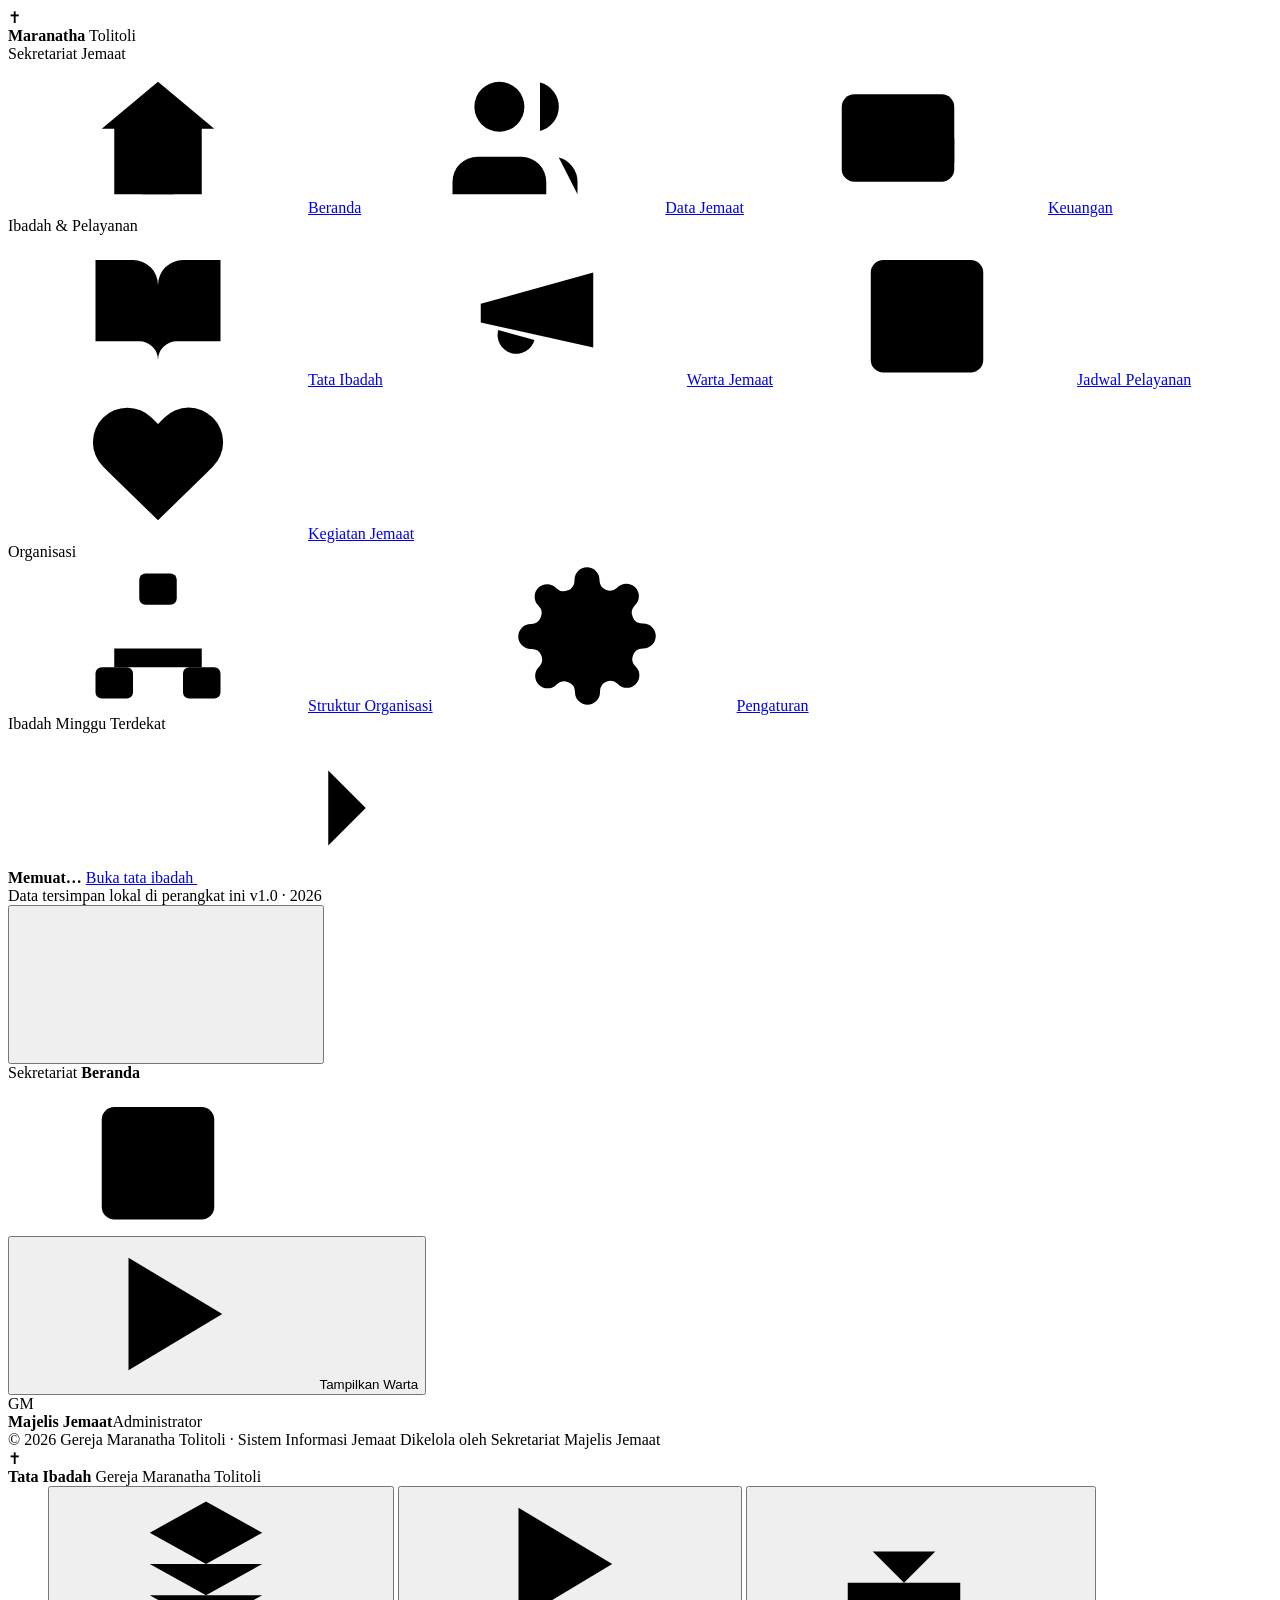
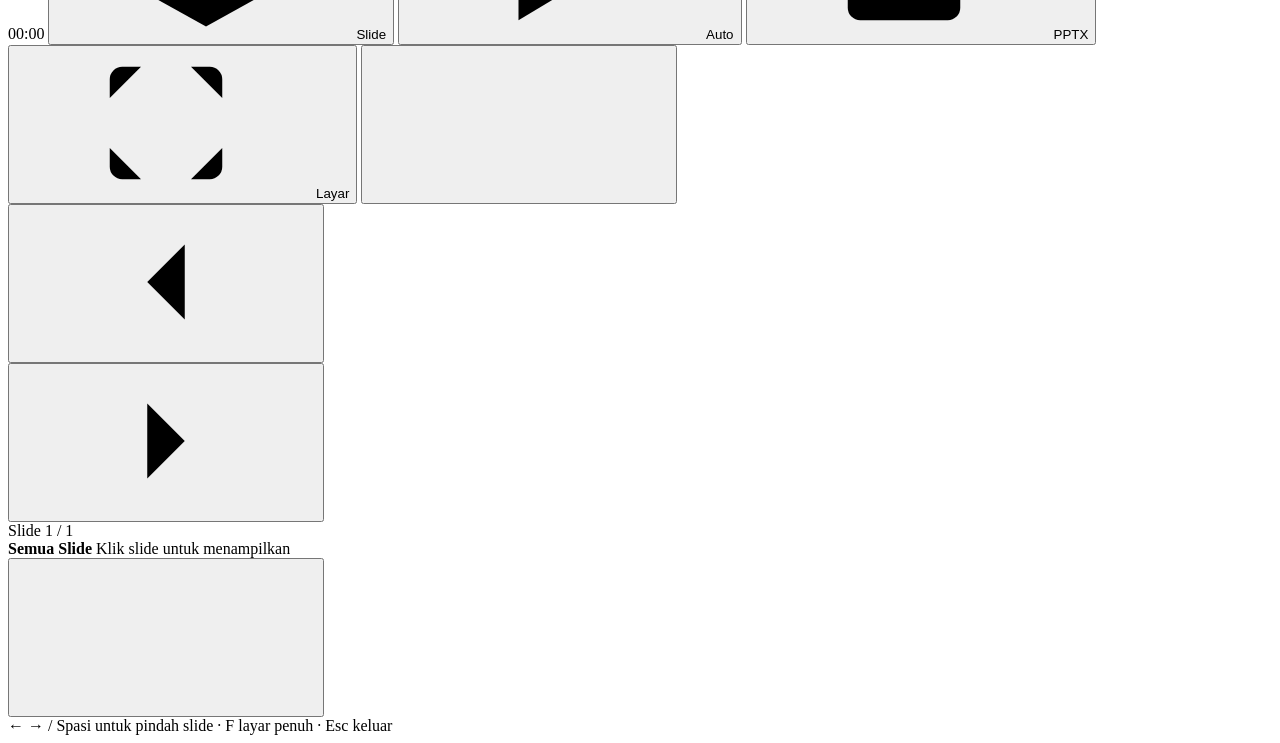
==== index.html @ 2bd1495a "Add files via upload" ====
<!DOCTYPE html>
<html lang="id">
<head>
<meta charset="UTF-8">
<meta name="viewport" content="width=device-width, initial-scale=1.0">
<title>Sekretariat Gereja Maranatha Tolitoli</title>
<meta name="description" content="Sistem informasi jemaat Gereja Maranatha Tolitoli — data jemaat, keuangan, tata ibadah, warta, jadwal pelayanan, kegiatan, dan struktur organisasi.">
<link rel="icon" href="data:image/svg+xml,%3Csvg xmlns='http://www.w3.org/2000/svg' viewBox='0 0 100 100'%3E%3Crect width='100' height='100' rx='22' fill='%230e2746'/%3E%3Cpath d='M50 16v68M30 40h40' stroke='%23d8b743' stroke-width='10' stroke-linecap='round'/%3E%3C/svg%3E">
<link rel="stylesheet" href="css/app.css">
</head>
<body>

<!-- ============ ICON SPRITE ============ -->
<svg width="0" height="0" style="position:absolute" aria-hidden="true">
  <symbol id="i-home" viewBox="0 0 24 24"><path d="M3 10.5 12 3l9 7.5"/><path d="M5 9.5V21h14V9.5"/><path d="M9.5 21v-6h5v6"/></symbol>
  <symbol id="i-users" viewBox="0 0 24 24"><path d="M17 21v-2a4 4 0 0 0-4-4H6a4 4 0 0 0-4 4v2"/><circle cx="9.5" cy="7" r="4"/><path d="M22 21v-2a4 4 0 0 0-3-3.87"/><path d="M16 3.13a4 4 0 0 1 0 7.75"/></symbol>
  <symbol id="i-wallet" viewBox="0 0 24 24"><path d="M21 12V7a2 2 0 0 0-2-2H5a2 2 0 0 0-2 2v10a2 2 0 0 0 2 2h14a2 2 0 0 0 2-2v-5"/><path d="M3 7h18"/><path d="M16 12h5v4h-5a2 2 0 0 1 0-4z"/></symbol>
  <symbol id="i-book" viewBox="0 0 24 24"><path d="M2 4h6a4 4 0 0 1 4 4v12a3 3 0 0 0-3-3H2z"/><path d="M22 4h-6a4 4 0 0 0-4 4v12a3 3 0 0 1 3-3h7z"/></symbol>
  <symbol id="i-megaphone" viewBox="0 0 24 24"><path d="m3 11 18-5v12L3 14v-3z"/><path d="M11.6 16.8a3 3 0 1 1-5.8-1.6"/></symbol>
  <symbol id="i-calendar" viewBox="0 0 24 24"><rect x="3" y="4" width="18" height="18" rx="2"/><path d="M16 2v4M8 2v4M3 10h18"/></symbol>
  <symbol id="i-heart" viewBox="0 0 24 24"><path d="M20.8 4.6a5.5 5.5 0 0 0-7.8 0L12 5.6l-1-1a5.5 5.5 0 0 0-7.8 7.8l1 1L12 21l7.8-7.6 1-1a5.5 5.5 0 0 0 0-7.8z"/></symbol>
  <symbol id="i-sitemap" viewBox="0 0 24 24"><rect x="9" y="2" width="6" height="5" rx="1"/><rect x="2" y="17" width="6" height="5" rx="1"/><rect x="16" y="17" width="6" height="5" rx="1"/><path d="M12 7v5M5 17v-3h14v3"/></symbol>
  <symbol id="i-settings" viewBox="0 0 24 24"><circle cx="12" cy="12" r="3"/><path d="M19.4 15a1.65 1.65 0 0 0 .33 1.82l.06.06a2 2 0 1 1-2.83 2.83l-.06-.06a1.65 1.65 0 0 0-1.82-.33 1.65 1.65 0 0 0-1 1.51V21a2 2 0 1 1-4 0v-.09A1.65 1.65 0 0 0 9 19.4a1.65 1.65 0 0 0-1.82.33l-.06.06a2 2 0 1 1-2.83-2.83l.06-.06a1.65 1.65 0 0 0 .33-1.82 1.65 1.65 0 0 0-1.51-1H3a2 2 0 1 1 0-4h.09A1.65 1.65 0 0 0 4.6 9a1.65 1.65 0 0 0-.33-1.82l-.06-.06a2 2 0 1 1 2.83-2.83l.06.06a1.65 1.65 0 0 0 1.82.33H9a1.65 1.65 0 0 0 1-1.51V3a2 2 0 1 1 4 0v.09a1.65 1.65 0 0 0 1 1.51 1.65 1.65 0 0 0 1.82-.33l.06-.06a2 2 0 1 1 2.83 2.83l-.06.06a1.65 1.65 0 0 0-.33 1.82V9a1.65 1.65 0 0 0 1.51 1H21a2 2 0 1 1 0 4h-.09a1.65 1.65 0 0 0-1.51 1z"/></symbol>
  <symbol id="i-plus" viewBox="0 0 24 24"><path d="M12 5v14M5 12h14"/></symbol>
  <symbol id="i-edit" viewBox="0 0 24 24"><path d="M12 20h9"/><path d="M16.5 3.5a2.1 2.1 0 0 1 3 3L7 19l-4 1 1-4z"/></symbol>
  <symbol id="i-trash" viewBox="0 0 24 24"><path d="M3 6h18M8 6V4h8v2M19 6l-1 14H6L5 6M10 11v6M14 11v6"/></symbol>
  <symbol id="i-eye" viewBox="0 0 24 24"><path d="M1 12s4-8 11-8 11 8 11 8-4 8-11 8-11-8-11-8z"/><circle cx="12" cy="12" r="3"/></symbol>
  <symbol id="i-play" viewBox="0 0 24 24"><path d="m6 3 15 9-15 9V3z"/></symbol>
  <symbol id="i-print" viewBox="0 0 24 24"><path d="M6 9V2h12v7"/><path d="M6 18H4a2 2 0 0 1-2-2v-5a2 2 0 0 1 2-2h16a2 2 0 0 1 2 2v5a2 2 0 0 1-2 2h-2"/><rect x="6" y="14" width="12" height="8"/></symbol>
  <symbol id="i-download" viewBox="0 0 24 24"><path d="M21 15v4a2 2 0 0 1-2 2H5a2 2 0 0 1-2-2v-4"/><path d="M7 10l5 5 5-5M12 15V3"/></symbol>
  <symbol id="i-upload" viewBox="0 0 24 24"><path d="M21 15v4a2 2 0 0 1-2 2H5a2 2 0 0 1-2-2v-4"/><path d="M17 8l-5-5-5 5M12 3v12"/></symbol>
  <symbol id="i-x" viewBox="0 0 24 24"><path d="M18 6 6 18M6 6l12 12"/></symbol>
  <symbol id="i-search" viewBox="0 0 24 24"><circle cx="11" cy="11" r="7"/><path d="m21 21-4.3-4.3"/></symbol>
  <symbol id="i-chevron-left" viewBox="0 0 24 24"><path d="m15 18-6-6 6-6"/></symbol>
  <symbol id="i-chevron-right" viewBox="0 0 24 24"><path d="m9 18 6-6-6-6"/></symbol>
  <symbol id="i-chevron-up" viewBox="0 0 24 24"><path d="m18 15-6-6-6 6"/></symbol>
  <symbol id="i-chevron-down" viewBox="0 0 24 24"><path d="m6 9 6 6 6-6"/></symbol>
  <symbol id="i-check" viewBox="0 0 24 24"><path d="M20 6 9 17l-5-5"/></symbol>
  <symbol id="i-alert" viewBox="0 0 24 24"><circle cx="12" cy="12" r="10"/><path d="M12 8v4M12 16h.01"/></symbol>
  <symbol id="i-star" viewBox="0 0 24 24"><path d="m12 2 3.1 6.3 6.9 1-5 4.9 1.2 6.8L12 17.8 5.8 21l1.2-6.8-5-4.9 6.9-1z"/></symbol>
  <symbol id="i-menu" viewBox="0 0 24 24"><path d="M3 6h18M3 12h18M3 18h18"/></symbol>
  <symbol id="i-clock" viewBox="0 0 24 24"><circle cx="12" cy="12" r="9"/><path d="M12 7v5l3 2"/></symbol>
  <symbol id="i-pin" viewBox="0 0 24 24"><path d="M21 10c0 7-9 13-9 13s-9-6-9-13a9 9 0 0 1 18 0z"/><circle cx="12" cy="10" r="3"/></symbol>
  <symbol id="i-phone" viewBox="0 0 24 24"><path d="M22 16.9v3a2 2 0 0 1-2.2 2 19.8 19.8 0 0 1-8.6-3.1 19.5 19.5 0 0 1-6-6A19.8 19.8 0 0 1 2.1 4.2 2 2 0 0 1 4.1 2h3a2 2 0 0 1 2 1.7c.1 1 .4 1.9.7 2.8a2 2 0 0 1-.5 2.1L8.1 9.9a16 16 0 0 0 6 6l1.3-1.3a2 2 0 0 1 2.1-.5c.9.3 1.8.6 2.8.7a2 2 0 0 1 1.7 2.1z"/></symbol>
  <symbol id="i-duplicate" viewBox="0 0 24 24"><rect x="9" y="9" width="12" height="12" rx="2"/><path d="M5 15H4a2 2 0 0 1-2-2V4a2 2 0 0 1 2-2h9a2 2 0 0 1 2 2v1"/></symbol>
  <symbol id="i-arrow-up" viewBox="0 0 24 24"><path d="M12 19V5M5 12l7-7 7 7"/></symbol>
  <symbol id="i-arrow-down" viewBox="0 0 24 24"><path d="M12 5v14M19 12l-7 7-7-7"/></symbol>
  <symbol id="i-user-plus" viewBox="0 0 24 24"><circle cx="9" cy="7" r="4"/><path d="M2 21v-2a4 4 0 0 1 4-4h6"/><path d="M19 8v6M16 11h6"/></symbol>
  <symbol id="i-layers" viewBox="0 0 24 24"><path d="m12 2 9 5-9 5-9-5 9-5z"/><path d="m3 12 9 5 9-5"/><path d="m3 17 9 5 9-5"/></symbol>
  <symbol id="i-maximize" viewBox="0 0 24 24"><path d="M8 3H5a2 2 0 0 0-2 2v3M16 3h3a2 2 0 0 1 2 2v3M8 21H5a2 2 0 0 1-2-2v-3M16 21h3a2 2 0 0 0 2-2v-3"/></symbol>
  <symbol id="i-file" viewBox="0 0 24 24"><path d="M14 2H6a2 2 0 0 0-2 2v16a2 2 0 0 0 2 2h12a2 2 0 0 0 2-2V8z"/><path d="M14 2v6h6M8 13h8M8 17h5"/></symbol>
</svg>

<div class="app">
  <!-- ============ SIDEBAR ============ -->
  <aside class="sidebar" id="sidebar">
    <div class="brand">
      <div class="brand-mark">✝</div>
      <div class="brand-text">
        <b>Maranatha</b>
        <span>Tolitoli</span>
      </div>
    </div>

    <div class="side-caption">Sekretariat Jemaat</div>
    <nav class="nav">
      <a href="#/beranda" data-nav="beranda"><svg class="ico"><use href="#i-home"/></svg><span>Beranda</span></a>
      <a href="#/jemaat" data-nav="jemaat"><svg class="ico"><use href="#i-users"/></svg><span>Data Jemaat</span></a>
      <a href="#/keuangan" data-nav="keuangan"><svg class="ico"><use href="#i-wallet"/></svg><span>Keuangan</span></a>
      <div class="nav-label">Ibadah & Pelayanan</div>
      <a href="#/ibadah" data-nav="ibadah"><svg class="ico"><use href="#i-book"/></svg><span>Tata Ibadah</span></a>
      <a href="#/warta" data-nav="warta"><svg class="ico"><use href="#i-megaphone"/></svg><span>Warta Jemaat</span></a>
      <a href="#/jadwal" data-nav="jadwal"><svg class="ico"><use href="#i-calendar"/></svg><span>Jadwal Pelayanan</span></a>
      <a href="#/kegiatan" data-nav="kegiatan"><svg class="ico"><use href="#i-heart"/></svg><span>Kegiatan Jemaat</span></a>
      <div class="nav-label">Organisasi</div>
      <a href="#/struktur" data-nav="struktur"><svg class="ico"><use href="#i-sitemap"/></svg><span>Struktur Organisasi</span></a>
      <a href="#/pengaturan" data-nav="pengaturan"><svg class="ico"><use href="#i-settings"/></svg><span>Pengaturan</span></a>
    </nav>

    <div class="sidebar-spacer"></div>
    <div class="side-card">
      <div class="side-card-top">
        <span class="dot-gold"></span>
        <span>Ibadah Minggu Terdekat</span>
      </div>
      <b id="sideNextService">Memuat…</b>
      <small id="sideNextTheme"></small>
      <a href="#/ibadah">Buka tata ibadah <svg class="ico"><use href="#i-chevron-right"/></svg></a>
    </div>
    <div class="side-foot">
      <span>Data tersimpan lokal di perangkat ini</span>
      <span class="version">v1.0 · 2026</span>
    </div>
  </aside>
  <div class="sidebar-scrim" id="sidebarScrim"></div>

  <!-- ============ MAIN ============ -->
  <div class="main">
    <header class="topbar">
      <button class="icon-btn menu-btn" id="menuBtn" aria-label="Buka menu">
        <svg class="ico"><use href="#i-menu"/></svg>
      </button>
      <div class="crumb">
        <span>Sekretariat</span>
        <b id="crumbPage">Beranda</b>
      </div>
      <div class="topbar-right">
        <div class="date-chip">
          <svg class="ico"><use href="#i-calendar"/></svg>
          <span id="todayDate"></span>
        </div>
        <button class="btn btn-outline btn-sm top-present" data-action="quick-warta-slide">
          <svg class="ico"><use href="#i-play"/></svg> Tampilkan Warta
        </button>
        <div class="admin-chip">
          <div class="avatar avatar-gold">GM</div>
          <div class="admin-meta"><b>Majelis Jemaat</b><span>Administrator</span></div>
        </div>
      </div>
    </header>

    <main id="app" class="content" aria-live="polite"></main>

    <footer class="appfoot">
      <span>© 2026 Gereja Maranatha Tolitoli · Sistem Informasi Jemaat</span>
      <span>Dikelola oleh Sekretariat Majelis Jemaat</span>
    </footer>
  </div>
</div>

<!-- Modal & Toast -->
<div id="modalRoot"></div>
<div id="toastRoot" class="toast-root"></div>

<!-- Presentation -->
<div class="present hidden" id="presentRoot" role="dialog" aria-modal="true" aria-label="Mode presentasi">
  <div class="present-bg"></div>
  <div class="present-shell">
    <header class="present-bar">
      <div class="present-brand">
        <span class="present-cross">✝</span>
        <div>
          <b id="presentTitle">Tata Ibadah</b>
          <span>Gereja Maranatha Tolitoli</span>
        </div>
      </div>
      <div class="present-tools">
        <span class="present-timer" id="presentTimer">00:00</span>
        <button class="present-btn" data-action="present-overview" title="Semua slide (O)">
          <svg class="ico"><use href="#i-layers"/></svg><span>Slide</span>
        </button>
        <button class="present-btn" data-action="present-auto" id="presentAutoBtn" title="Putar otomatis (A)">
          <svg class="ico"><use href="#i-play"/></svg><span>Auto</span>
        </button>
        <button class="present-btn" data-action="present-pptx" title="Unduh PowerPoint">
          <svg class="ico"><use href="#i-download"/></svg><span>PPTX</span>
        </button>
        <button class="present-btn" data-action="present-full" title="Layar penuh (F)">
          <svg class="ico"><use href="#i-maximize"/></svg><span>Layar</span>
        </button>
        <button class="present-btn present-close" data-action="present-close" title="Tutup (Esc)">
          <svg class="ico"><use href="#i-x"/></svg>
        </button>
      </div>
    </header>

    <main class="present-main">
      <button class="present-arrow prev" data-action="present-prev" aria-label="Slide sebelumnya">
        <svg class="ico"><use href="#i-chevron-left"/></svg>
      </button>
      <div class="slide-frame" id="presentFrame"></div>
      <button class="present-arrow next" data-action="present-next" aria-label="Slide berikutnya">
        <svg class="ico"><use href="#i-chevron-right"/></svg>
      </button>
    </main>

    <footer class="present-footer">
      <div class="present-progress"><div id="presentBar"></div></div>
      <div class="present-stage-info">
        <span id="presentSlideKind">Slide</span>
        <span id="presentCounter">1 / 1</span>
      </div>
    </footer>

    <div class="present-overview hidden" id="presentOverview">
      <div class="overview-head">
        <div>
          <b>Semua Slide</b>
          <span>Klik slide untuk menampilkan</span>
        </div>
        <button class="present-btn" data-action="present-overview-close"><svg class="ico"><use href="#i-x"/></svg></button>
      </div>
      <div class="overview-grid" id="overviewGrid"></div>
    </div>

    <div class="present-hint">← → / Spasi untuk pindah slide · F layar penuh · Esc keluar</div>
  </div>
</div>

<!-- Print area -->
<div id="printRoot"></div>

<script src="js/vendor/pptxgen.bundle.js"></script>
<script src="js/store.js"></script>
<script src="js/ui.js"></script>
<script src="js/slides.js"></script>
<script src="js/pages.js"></script>
<script src="js/ibadah.js"></script>
<script src="js/main.js"></script>
</body>
</html>
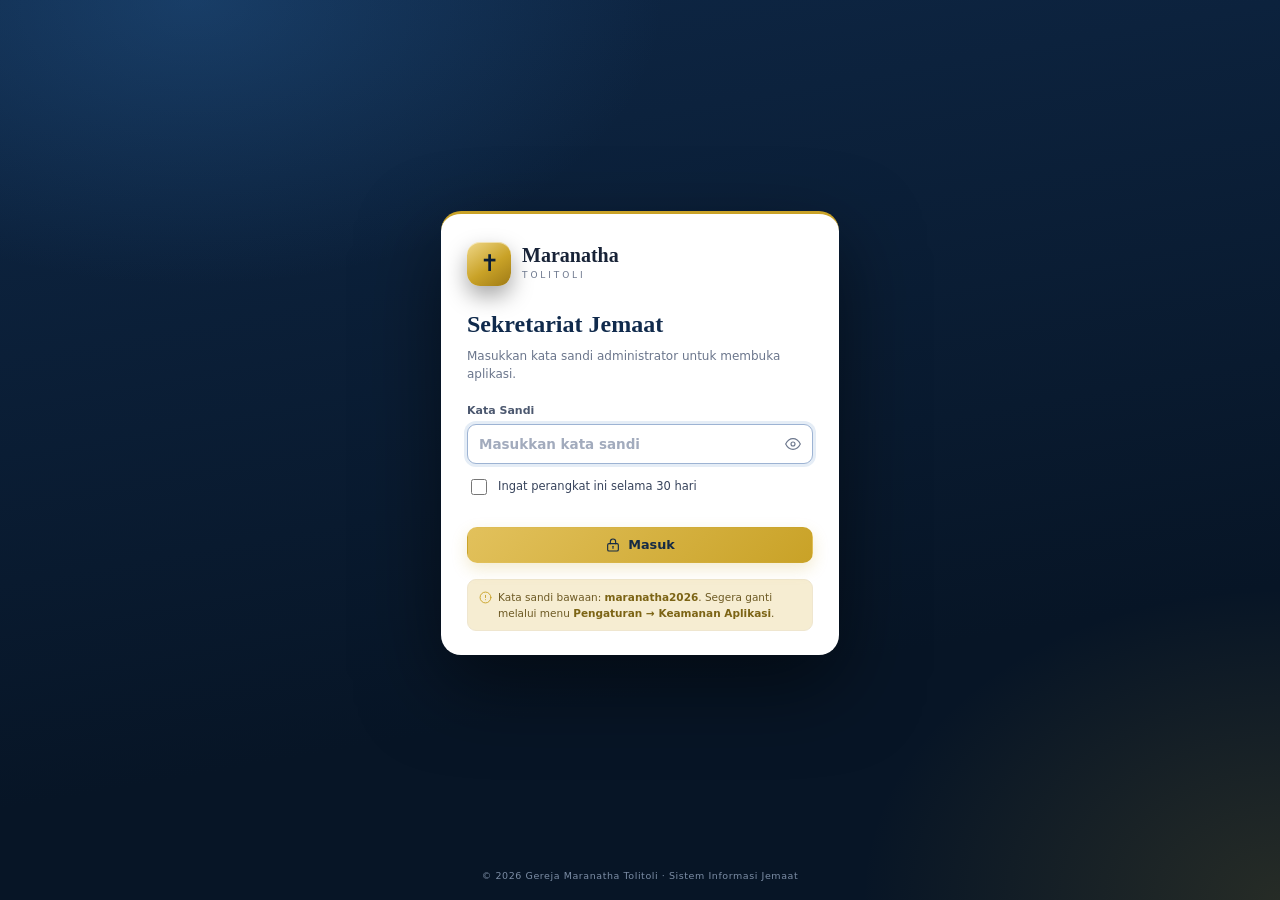
==== commit e3330a6b: "Add files via upload" ====
--- a/index.html
+++ b/index.html
@@ -6,7 +6,15 @@
 <title>Sekretariat Gereja Maranatha Tolitoli</title>
 <meta name="description" content="Sistem informasi jemaat Gereja Maranatha Tolitoli — data jemaat, keuangan, tata ibadah, warta, jadwal pelayanan, kegiatan, dan struktur organisasi.">
 <link rel="icon" href="data:image/svg+xml,%3Csvg xmlns='http://www.w3.org/2000/svg' viewBox='0 0 100 100'%3E%3Crect width='100' height='100' rx='22' fill='%230e2746'/%3E%3Cpath d='M50 16v68M30 40h40' stroke='%23d8b743' stroke-width='10' stroke-linecap='round'/%3E%3C/svg%3E">
-<link rel="stylesheet" href="css/app.css">
+<link rel="stylesheet" href="app.css">
+<link rel="manifest" href="manifest.webmanifest">
+<meta name="theme-color" content="#0e2746">
+<meta name="application-name" content="Maranatha">
+<meta name="apple-mobile-web-app-capable" content="yes">
+<meta name="mobile-web-app-capable" content="yes">
+<meta name="apple-mobile-web-app-title" content="Maranatha">
+<meta name="apple-mobile-web-app-status-bar-style" content="black">
+<link rel="apple-touch-icon" href="apple-touch-icon.png">
 </head>
 <body>
 
@@ -49,6 +57,10 @@
   <symbol id="i-layers" viewBox="0 0 24 24"><path d="m12 2 9 5-9 5-9-5 9-5z"/><path d="m3 12 9 5 9-5"/><path d="m3 17 9 5 9-5"/></symbol>
   <symbol id="i-maximize" viewBox="0 0 24 24"><path d="M8 3H5a2 2 0 0 0-2 2v3M16 3h3a2 2 0 0 1 2 2v3M8 21H5a2 2 0 0 1-2-2v-3M16 21h3a2 2 0 0 0 2-2v-3"/></symbol>
   <symbol id="i-file" viewBox="0 0 24 24"><path d="M14 2H6a2 2 0 0 0-2 2v16a2 2 0 0 0 2 2h12a2 2 0 0 0 2-2V8z"/><path d="M14 2v6h6M8 13h8M8 17h5"/></symbol>
+  <symbol id="i-box" viewBox="0 0 24 24"><path d="M21 8v11a1 1 0 0 1-1 1H4a1 1 0 0 1-1-1V8"/><path d="M2 4h20v4H2z"/><path d="M10 12h4"/></symbol>
+  <symbol id="i-lock" viewBox="0 0 24 24"><rect x="4" y="10" width="16" height="11" rx="2"/><path d="M8 10V7a4 4 0 0 1 8 0v3"/><path d="M12 14v3"/></symbol>
+  <symbol id="i-eye-off" viewBox="0 0 24 24"><path d="M17.9 17.9A10.4 10.4 0 0 1 12 20c-7 0-11-8-11-8a19 19 0 0 1 5.1-6.1"/><path d="M9.9 4.2A9.8 9.8 0 0 1 12 4c7 0 11 8 11 8a19.3 19.3 0 0 1-2.2 3.2"/><path d="M14.1 14.1a3 3 0 1 1-4.2-4.2"/><path d="M2 2l20 20"/></symbol>
+  <symbol id="i-minimize" viewBox="0 0 24 24"><path d="M8 3v3a2 2 0 0 1-2 2H3M16 3v3a2 2 0 0 0 2 2h3M8 21v-3a2 2 0 0 0-2-2H3M16 21v-3a2 2 0 0 1 2-2h3"/></symbol>
 </svg>
 
 <div class="app">
@@ -72,6 +84,8 @@
       <a href="#/warta" data-nav="warta"><svg class="ico"><use href="#i-megaphone"/></svg><span>Warta Jemaat</span></a>
       <a href="#/jadwal" data-nav="jadwal"><svg class="ico"><use href="#i-calendar"/></svg><span>Jadwal Pelayanan</span></a>
       <a href="#/kegiatan" data-nav="kegiatan"><svg class="ico"><use href="#i-heart"/></svg><span>Kegiatan Jemaat</span></a>
+      <div class="nav-label">Inventaris</div>
+      <a href="#/aset" data-nav="aset"><svg class="ico"><use href="#i-box"/></svg><span>Data Aset Gereja</span></a>
       <div class="nav-label">Organisasi</div>
       <a href="#/struktur" data-nav="struktur"><svg class="ico"><use href="#i-sitemap"/></svg><span>Struktur Organisasi</span></a>
       <a href="#/pengaturan" data-nav="pengaturan"><svg class="ico"><use href="#i-settings"/></svg><span>Pengaturan</span></a>
@@ -89,7 +103,7 @@
     </div>
     <div class="side-foot">
       <span>Data tersimpan lokal di perangkat ini</span>
-      <span class="version">v1.0 · 2026</span>
+      <span class="version">v1.3 · 2026</span>
     </div>
   </aside>
   <div class="sidebar-scrim" id="sidebarScrim"></div>
@@ -111,6 +125,15 @@
         </div>
         <button class="btn btn-outline btn-sm top-present" data-action="quick-warta-slide">
           <svg class="ico"><use href="#i-play"/></svg> Tampilkan Warta
+        </button>
+        <button class="icon-btn install-btn" data-action="install-app" data-pwa-install title="Pasang aplikasi" aria-label="Pasang aplikasi">
+          <svg class="ico"><use href="#i-download"/></svg>
+        </button>
+        <button class="icon-btn" data-action="toggle-fullscreen" title="Layar penuh" aria-label="Layar penuh">
+          <svg class="ico"><use href="#i-maximize" data-pwa-fullscreen-icon/></svg>
+        </button>
+        <button class="icon-btn lock-btn" data-action="lock-app" title="Kunci aplikasi" aria-label="Kunci aplikasi">
+          <svg class="ico"><use href="#i-lock"/></svg>
         </button>
         <div class="admin-chip">
           <div class="avatar avatar-gold">GM</div>
@@ -200,12 +223,17 @@
 <!-- Print area -->
 <div id="printRoot"></div>
 
-<script src="js/vendor/pptxgen.bundle.js"></script>
-<script src="js/store.js"></script>
-<script src="js/ui.js"></script>
-<script src="js/slides.js"></script>
-<script src="js/pages.js"></script>
-<script src="js/ibadah.js"></script>
-<script src="js/main.js"></script>
+<!-- Login / kunci akses -->
+<div id="loginRoot" class="login-screen hidden"></div>
+
+<script src="pptxgen.bundle.js"></script>
+<script src="store.js"></script>
+<script src="ui.js"></script>
+<script src="auth.js"></script>
+<script src="pwa.js"></script>
+<script src="slides.js"></script>
+<script src="pages.js"></script>
+<script src="ibadah.js"></script>
+<script src="main.js"></script>
 </body>
 </html>
--- a/app.css
+++ b/app.css
@@ -0,0 +1,1075 @@
+/* =========================================================
+   Gereja Maranatha Tolitoli — Sistem Informasi Jemaat
+   ========================================================= */
+:root{
+  --navy-950:#071526;
+  --navy-900:#0b1e36;
+  --navy-800:#102a4c;
+  --navy-700:#173b68;
+  --navy-600:#245287;
+  --gold:#c9a227;
+  --gold-2:#e2c15c;
+  --gold-soft:#f6edd2;
+  --cream:#fbf8f0;
+  --bg:#f3f5f8;
+  --surface:#ffffff;
+  --ink:#182337;
+  --ink-2:#38445c;
+  --muted:#6b768c;
+  --line:#e3e7ef;
+  --line-2:#eef1f6;
+  --green:#1f8a5b;
+  --green-soft:#e8f6ef;
+  --red:#c2453f;
+  --red-soft:#fdf0ef;
+  --blue:#2f6fb0;
+  --blue-soft:#eaf2fb;
+  --amber:#b07a12;
+  --amber-soft:#fdf5e3;
+  --violet:#6d5bb5;
+  --violet-soft:#f1eefb;
+  --serif:Georgia,"Times New Roman",serif;
+  --sans:"Segoe UI",system-ui,-apple-system,"Helvetica Neue",Arial,sans-serif;
+  --shadow-sm:0 1px 2px rgba(16,35,63,.05),0 2px 8px rgba(16,35,63,.04);
+  --shadow-md:0 12px 30px rgba(16,35,63,.10);
+  --shadow-lg:0 30px 80px rgba(7,21,38,.28);
+  --radius:16px;
+}
+
+*{box-sizing:border-box}
+html{scroll-behavior:smooth}
+body{
+  margin:0;font-family:var(--sans);background:var(--bg);color:var(--ink);
+  font-size:14.5px;line-height:1.55;-webkit-font-smoothing:antialiased;
+}
+body.modal-open,body.presenting{overflow:hidden}
+h1,h2,h3,h4,p{margin-top:0}
+a{color:inherit}
+button{font:inherit}
+img{max-width:100%}
+.hidden{display:none!important}
+.sr-only{position:absolute;width:1px;height:1px;overflow:hidden;clip:rect(0,0,0,0);white-space:nowrap}
+
+svg.ico{width:18px;height:18px;stroke:currentColor;fill:none;stroke-width:1.7;stroke-linecap:round;stroke-linejoin:round;flex:none}
+.ico-sm{width:15px;height:15px}
+
+::selection{background:rgba(201,162,39,.28)}
+::-webkit-scrollbar{width:10px;height:10px}
+::-webkit-scrollbar-track{background:transparent}
+::-webkit-scrollbar-thumb{background:#c8cfdb;border-radius:20px;border:3px solid var(--bg)}
+::-webkit-scrollbar-thumb:hover{background:#aab4c5}
+
+/* ============ SIDEBAR ============ */
+.sidebar{
+  position:fixed;inset:0 auto 0 0;width:264px;z-index:70;
+  background:
+    radial-gradient(520px 260px at 10% -5%,rgba(201,162,39,.16),transparent 70%),
+    radial-gradient(420px 380px at 100% 100%,rgba(47,111,176,.22),transparent 70%),
+    linear-gradient(180deg,#0e2746 0%,#0a1c33 55%,#071524 100%);
+  color:#dbe4f2;padding:22px 15px 16px;display:flex;flex-direction:column;overflow-y:auto;
+  border-right:1px solid rgba(255,255,255,.05);
+}
+.sidebar::-webkit-scrollbar-thumb{background:#33506f;border-color:#0a1c33}
+.brand{display:flex;align-items:center;gap:12px;padding:2px 8px 20px}
+.brand-mark{
+  width:46px;height:46px;border-radius:14px;flex:none;
+  background:linear-gradient(145deg,#efd788,#c9a227 55%,#9e7a16);
+  color:#0b1e36;display:grid;place-items:center;font-size:25px;font-family:var(--serif);
+  box-shadow:0 10px 22px rgba(0,0,0,.35),inset 0 1px 0 rgba(255,255,255,.5);
+}
+.brand-text b{display:block;font-family:var(--serif);font-size:21px;line-height:1.05;color:#fff;letter-spacing:.2px}
+.brand-text span{display:block;font-size:10px;letter-spacing:.34em;text-transform:uppercase;color:var(--gold-2);margin-top:4px}
+.side-caption{font-size:10px;letter-spacing:.18em;text-transform:uppercase;color:#7185a1;padding:0 12px 8px}
+.nav{display:flex;flex-direction:column;gap:3px}
+.nav a{
+  display:flex;align-items:center;gap:11px;padding:10px 12px;border-radius:10px;
+  color:#b6c4d8;text-decoration:none;font-size:13.4px;font-weight:500;
+  transition:background .16s,color .16s,transform .16s;
+}
+.nav a svg{opacity:.78;width:18px;height:18px}
+.nav a:hover{background:rgba(255,255,255,.06);color:#fff;transform:translateX(1px)}
+.nav a.active{
+  background:linear-gradient(90deg,rgba(201,162,39,.24),rgba(201,162,39,.035));
+  color:#fff;box-shadow:inset 3px 0 0 var(--gold-2);
+}
+.nav a.active svg{opacity:1;color:var(--gold-2)}
+.nav-label{margin:18px 12px 6px;font-size:9.5px;letter-spacing:.2em;color:#687b96;text-transform:uppercase;font-weight:700}
+.sidebar-spacer{flex:1;min-height:24px}
+.side-card{
+  background:rgba(255,255,255,.055);border:1px solid rgba(255,255,255,.09);
+  border-radius:13px;padding:14px;margin:10px 3px 12px;backdrop-filter:blur(4px);
+}
+.side-card-top{display:flex;align-items:center;gap:7px;font-size:9.5px;letter-spacing:.13em;text-transform:uppercase;color:#9fb0c7;margin-bottom:7px}
+.dot-gold{width:6px;height:6px;border-radius:50%;background:var(--gold-2);box-shadow:0 0 0 4px rgba(226,193,92,.12)}
+.side-card b{display:block;font-family:var(--serif);color:#fff;font-size:14.5px;line-height:1.35}
+.side-card small{display:block;color:#93a5bd;font-size:11.5px;margin-top:3px;line-height:1.45}
+.side-card a{display:inline-flex;align-items:center;gap:4px;color:var(--gold-2);font-size:11.5px;text-decoration:none;margin-top:10px;font-weight:600}
+.side-card a svg{width:13px;height:13px}
+.side-foot{display:flex;justify-content:space-between;gap:6px;padding:4px 8px 0;font-size:9.5px;color:#61748e;line-height:1.4}
+.side-foot .version{white-space:nowrap}
+.sidebar-scrim{display:none;position:fixed;inset:0;background:rgba(5,14,26,.55);z-index:65;backdrop-filter:blur(2px)}
+
+/* ============ MAIN LAYOUT ============ */
+.main{margin-left:264px;min-height:100vh;display:flex;flex-direction:column;min-width:0}
+.topbar{
+  position:sticky;top:0;z-index:40;display:flex;align-items:center;gap:16px;
+  min-height:68px;padding:11px 30px;background:rgba(248,249,251,.88);
+  backdrop-filter:blur(14px);border-bottom:1px solid var(--line);
+}
+.menu-btn{display:none}
+.crumb{display:flex;flex-direction:column;line-height:1.25;min-width:0}
+.crumb span{font-size:9.5px;letter-spacing:.16em;text-transform:uppercase;color:var(--muted);font-weight:700}
+.crumb b{font-family:var(--serif);font-size:17px;font-weight:700;color:var(--navy-800)}
+.topbar-right{margin-left:auto;display:flex;align-items:center;gap:12px}
+.date-chip{
+  display:inline-flex;align-items:center;gap:7px;font-size:12px;color:var(--ink-2);
+  background:#fff;border:1px solid var(--line);padding:7px 11px;border-radius:9px;white-space:nowrap;
+}
+.date-chip svg{width:14px;height:14px;color:var(--muted)}
+.admin-chip{display:flex;align-items:center;gap:9px;padding-left:12px;border-left:1px solid var(--line)}
+.admin-meta{display:flex;flex-direction:column;line-height:1.25}
+.admin-meta b{font-size:11.5px;color:var(--ink)}
+.admin-meta span{font-size:10px;color:var(--muted)}
+.avatar{
+  width:38px;height:38px;border-radius:50%;display:grid;place-items:center;flex:none;
+  font-size:12px;font-weight:800;letter-spacing:.02em;background:var(--blue-soft);color:var(--blue);
+}
+.avatar-sm{width:31px;height:31px;font-size:10.5px}
+.avatar-gold{background:linear-gradient(145deg,#15375f,#0c2441);color:var(--gold-2);border:1px solid rgba(201,162,39,.35)}
+.content{width:100%;max-width:1480px;margin:0 auto;padding:26px 30px 38px;flex:1;min-width:0}
+.appfoot{
+  display:flex;justify-content:space-between;gap:12px;flex-wrap:wrap;
+  padding:14px 30px;border-top:1px solid var(--line);color:#8a94a6;font-size:11px;
+}
+
+/* ============ HEADINGS & BUTTONS ============ */
+.page-head{display:flex;align-items:flex-end;justify-content:space-between;gap:18px;flex-wrap:wrap;margin-bottom:20px}
+.page-head .eyebrow{margin-bottom:5px}
+.page-head h1{font-family:var(--serif);font-size:29px;line-height:1.15;margin:0 0 5px;color:var(--navy-900);letter-spacing:-.2px}
+.page-head p{margin:0;color:var(--muted);font-size:13px;max-width:680px}
+.head-actions{display:flex;align-items:center;gap:8px;flex-wrap:wrap}
+.eyebrow{font-size:10px;font-weight:800;letter-spacing:.18em;text-transform:uppercase;color:var(--gold);margin:0 0 4px}
+.eyebrow.navy{color:var(--blue)}
+.eyebrow.muted{color:var(--muted)}
+
+.btn{
+  display:inline-flex;align-items:center;justify-content:center;gap:7px;
+  padding:9px 14px;border-radius:10px;border:1px solid transparent;
+  font-size:12.8px;font-weight:650;cursor:pointer;text-decoration:none;white-space:nowrap;
+  transition:transform .16s,background .16s,box-shadow .16s,border-color .16s;line-height:1.25;
+}
+.btn svg{width:16px;height:16px}
+.btn:active{transform:translateY(1px)}
+.btn-primary{background:var(--navy-800);color:#fff;box-shadow:0 5px 14px rgba(16,42,76,.18)}
+.btn-primary:hover{background:var(--navy-700);box-shadow:0 7px 18px rgba(16,42,76,.24)}
+.btn-gold{background:linear-gradient(135deg,#e2c15c,#c9a227);color:#152a45;box-shadow:0 6px 16px rgba(201,162,39,.22)}
+.btn-gold:hover{background:linear-gradient(135deg,#eacb6b,#d3ab2d)}
+.btn-outline{background:#fff;border-color:var(--line);color:var(--ink-2)}
+.btn-outline:hover{border-color:#c9d2e1;background:#fbfcfe;color:var(--ink)}
+.btn-ghost{background:transparent;color:var(--muted)}
+.btn-ghost:hover{background:var(--line-2);color:var(--ink)}
+.btn-danger{background:var(--red-soft);color:var(--red);border-color:#f3d3d0}
+.btn-danger:hover{background:#fbe5e3}
+.btn-sm{padding:6px 10px;font-size:11.5px;border-radius:8px;gap:5px}
+.btn-sm svg{width:14px;height:14px}
+.btn-block{width:100%}
+.btn[disabled]{opacity:.55;cursor:not-allowed;transform:none}
+.icon-btn{
+  width:36px;height:36px;display:inline-grid;place-items:center;border-radius:9px;
+  border:1px solid transparent;background:transparent;color:var(--muted);cursor:pointer;transition:.15s;
+}
+.icon-btn:hover{background:var(--line-2);color:var(--ink)}
+.icon-btn.danger:hover{background:var(--red-soft);color:var(--red)}
+.icon-btn svg{width:17px;height:17px}
+.link{color:var(--blue);text-decoration:none;font-weight:600;font-size:12.5px;display:inline-flex;align-items:center;gap:4px}
+.link:hover{text-decoration:underline}
+.link svg{width:13px;height:13px}
+
+/* ============ CARDS / GRIDS ============ */
+.card{background:var(--surface);border:1px solid var(--line);border-radius:var(--radius);box-shadow:var(--shadow-sm)}
+.card.pad{padding:20px}
+.card-head{display:flex;align-items:flex-start;justify-content:space-between;gap:12px;margin-bottom:16px}
+.card-head h3{margin:0;font-size:14.5px;font-weight:750;letter-spacing:-.1px;color:var(--ink)}
+.card-head p{margin:2px 0 0;font-size:11.5px;color:var(--muted)}
+.card-head .head-right{display:flex;align-items:center;gap:8px;flex-wrap:wrap}
+.grid{display:grid;gap:16px}
+.grid-2{grid-template-columns:repeat(2,minmax(0,1fr))}
+.grid-3{grid-template-columns:repeat(3,minmax(0,1fr))}
+.grid-4{grid-template-columns:repeat(4,minmax(0,1fr))}
+.dash-grid{display:grid;grid-template-columns:1.55fr 1fr;gap:16px;margin-top:16px}
+.dash-grid-3{display:grid;grid-template-columns:1.2fr 1fr 1fr;gap:16px;margin-top:16px}
+.stack{display:flex;flex-direction:column;gap:16px;min-width:0}
+
+/* ============ STATS ============ */
+.stats{display:grid;grid-template-columns:repeat(4,minmax(0,1fr));gap:14px;margin-bottom:16px}
+.kas-grid{display:grid;grid-template-columns:repeat(4,minmax(0,1fr));gap:10px}
+.kas-card{
+  text-align:left;background:#fff;border:1px solid var(--line);border-left:3px solid var(--line);
+  border-radius:11px;padding:10px 12px;cursor:pointer;display:flex;flex-direction:column;
+  gap:1px;transition:transform .15s,box-shadow .15s,border-color .15s;min-width:0;font:inherit;
+}
+.kas-card:hover{border-color:#c6d1e2;box-shadow:var(--shadow-sm);transform:translateY(-1px)}
+.kas-card.active{border-color:var(--gold);box-shadow:0 0 0 2px rgba(201,162,39,.3)}
+.kas-name{font-size:9.5px;letter-spacing:.05em;text-transform:uppercase;color:var(--muted);font-weight:750;white-space:nowrap;overflow:hidden;text-overflow:ellipsis}
+.kas-amount{font-size:15px;font-weight:800;letter-spacing:-.2px;color:var(--navy-900);line-height:1.3;white-space:nowrap;overflow:hidden;text-overflow:ellipsis}
+.kas-meta{font-size:9.5px;color:var(--green);font-weight:600;white-space:nowrap;overflow:hidden;text-overflow:ellipsis}
+.kas-meta.neg{color:var(--red)}
+.kas-card.tone-blue{border-left-color:#2f6fb0}
+.kas-card.tone-gray{border-left-color:#4f7fb3}
+.kas-card.tone-red{border-left-color:#b85c56}
+.kas-card.tone-violet{border-left-color:#6d5bb5}
+.stat{
+  background:#fff;border:1px solid var(--line);border-radius:14px;padding:16px;
+  display:flex;gap:12px;align-items:flex-start;box-shadow:var(--shadow-sm);position:relative;overflow:hidden;
+}
+.stat::after{content:"";position:absolute;right:-24px;top:-24px;width:74px;height:74px;border-radius:50%;background:var(--blue-soft);opacity:.45}
+.stat.green::after{background:var(--green-soft)}
+.stat.gold::after{background:var(--gold-soft)}
+.stat.red::after{background:var(--red-soft)}
+.stat-ico{
+  width:40px;height:40px;border-radius:11px;display:grid;place-items:center;flex:none;
+  background:var(--blue-soft);color:var(--blue);position:relative;z-index:1;
+}
+.stat-ico svg{width:19px;height:19px}
+.stat.green .stat-ico{background:var(--green-soft);color:var(--green)}
+.stat.gold .stat-ico{background:var(--gold-soft);color:#a6810f}
+.stat.red .stat-ico{background:var(--red-soft);color:var(--red)}
+.stat-body{min-width:0;position:relative;z-index:1}
+.stat-label{font-size:10.5px;letter-spacing:.05em;text-transform:uppercase;color:var(--muted);font-weight:700;margin-bottom:2px}
+.stat-value{font-size:21px;font-weight:800;letter-spacing:-.4px;line-height:1.25;color:var(--navy-900);white-space:nowrap;overflow:hidden;text-overflow:ellipsis}
+.stat-value.sm{font-size:17px}
+.stat-hint{font-size:10.5px;color:var(--muted);margin-top:2px;white-space:nowrap;overflow:hidden;text-overflow:ellipsis}
+.stat-hint b{color:var(--green);font-weight:700}
+.stat-hint b.neg{color:var(--red)}
+
+/* ============ HERO ============ */
+.hero-panel{
+  position:relative;overflow:hidden;border-radius:20px;color:#fff;
+  background:
+    radial-gradient(700px 400px at 88% 15%,rgba(47,111,176,.38),transparent 65%),
+    radial-gradient(480px 300px at 5% 105%,rgba(201,162,39,.18),transparent 60%),
+    linear-gradient(120deg,#102b4c,#0a1c33 62%,#081726);
+  padding:28px 30px;display:grid;grid-template-columns:1.55fr .85fr;gap:22px;
+  box-shadow:0 18px 40px rgba(10,28,51,.18);border:1px solid rgba(255,255,255,.06);
+}
+.hero-panel::after{
+  content:"✝";position:absolute;right:3%;bottom:-18%;font-family:var(--serif);
+  font-size:280px;line-height:1;color:rgba(255,255,255,.045);pointer-events:none;
+}
+.hero-copy{position:relative;z-index:1;min-width:0}
+.hero-eyebrow{
+  display:inline-flex;align-items:center;gap:8px;font-size:9.5px;font-weight:800;
+  letter-spacing:.2em;text-transform:uppercase;color:var(--gold-2);margin-bottom:10px;
+}
+.hero-eyebrow::before{content:"";width:24px;height:1px;background:var(--gold-2);opacity:.7}
+.hero-copy h2{font-family:var(--serif);font-size:32px;line-height:1.16;letter-spacing:-.4px;margin:0 0 8px;max-width:620px}
+.hero-copy p{color:#b9c8dc;font-size:13px;margin:0 0 14px;max-width:590px;line-height:1.6}
+.hero-meta{display:flex;flex-wrap:wrap;gap:8px 18px;font-size:11.5px;color:#cdd9e8;margin-bottom:18px}
+.hero-meta span{display:inline-flex;align-items:center;gap:6px}
+.hero-meta svg{width:14px;height:14px;color:var(--gold-2)}
+.hero-actions{display:flex;gap:8px;flex-wrap:wrap}
+.hero-verse{
+  position:relative;z-index:1;align-self:stretch;border-left:1px solid rgba(255,255,255,.12);
+  padding-left:22px;display:flex;flex-direction:column;justify-content:center;
+}
+.hero-verse .quote{font-family:var(--serif);font-size:17px;line-height:1.5;color:#f3f6fb;font-style:italic}
+.hero-verse .ref{font-size:10.5px;letter-spacing:.12em;text-transform:uppercase;color:var(--gold-2);font-weight:700;margin-top:10px}
+.hero-verse .next{
+  margin-top:18px;background:rgba(255,255,255,.06);border:1px solid rgba(255,255,255,.1);
+  border-radius:10px;padding:10px 12px;font-size:11px;color:#bccbdf;line-height:1.55;
+}
+.hero-verse .next b{color:#fff;display:block;font-size:11.5px;margin-bottom:2px}
+.hero-verse .next span{color:var(--gold-2)}
+
+/* ============ CHART ============ */
+.chart-wrap{padding-top:4px}
+.chart{display:flex;gap:10px;align-items:flex-end;height:168px;padding:0 2px}
+.chart-col{flex:1;display:flex;flex-direction:column;align-items:center;justify-content:flex-end;height:100%;gap:7px;min-width:0}
+.chart-bars{flex:1;width:100%;display:flex;align-items:flex-end;justify-content:center;gap:4px}
+.chart-bar{width:11px;max-width:30%;min-height:3px;border-radius:4px 4px 2px 2px;position:relative;transition:height .5s ease}
+.chart-bar.in{background:linear-gradient(180deg,#45b381,#1f8a5b)}
+.chart-bar.out{background:linear-gradient(180deg,#e59892,#c2453f)}
+.chart-bar:hover{filter:brightness(1.08)}
+.chart-bar:hover::after{
+  content:attr(data-label);position:absolute;left:50%;bottom:calc(100% + 5px);transform:translateX(-50%);
+  background:var(--navy-900);color:#fff;font-size:9.5px;padding:3px 6px;border-radius:5px;white-space:nowrap;z-index:2;
+}
+.chart-label{font-size:9.5px;color:var(--muted);white-space:nowrap}
+.chart-legend{display:flex;gap:14px;font-size:10.5px;color:var(--muted);margin-top:10px;flex-wrap:wrap}
+.chart-legend span{display:inline-flex;align-items:center;gap:5px}
+.chart-legend i{width:8px;height:8px;border-radius:2px;display:inline-block}
+.chart-legend i.in{background:var(--green)}
+.chart-legend i.out{background:var(--red)}
+.chart-summary{display:flex;gap:18px;flex-wrap:wrap;margin-top:4px}
+.chart-summary div{min-width:90px}
+.chart-summary small{display:block;font-size:9.5px;text-transform:uppercase;letter-spacing:.07em;color:var(--muted);font-weight:700}
+.chart-summary b{font-size:14.5px;letter-spacing:-.2px}
+.chart-summary b.in{color:var(--green)}
+.chart-summary b.out{color:var(--red)}
+
+/* progress rows */
+.progress-row{margin-bottom:11px}
+.progress-row:last-child{margin-bottom:0}
+.progress-top{display:flex;justify-content:space-between;gap:10px;font-size:11.5px;margin-bottom:4px}
+.progress-top span{color:var(--ink-2);font-weight:600;overflow:hidden;text-overflow:ellipsis;white-space:nowrap}
+.progress-top b{color:var(--muted);font-weight:600;white-space:nowrap;font-variant-numeric:tabular-nums}
+.progress-track{height:7px;background:var(--line-2);border-radius:20px;overflow:hidden}
+.progress-fill{height:100%;border-radius:20px;background:linear-gradient(90deg,#2f6fb0,#5b95cf)}
+.progress-row.green .progress-fill{background:linear-gradient(90deg,#1f8a5b,#4cb486)}
+.progress-row.gold .progress-fill{background:linear-gradient(90deg,#c9a227,#e2c15c)}
+.progress-row.red .progress-fill{background:linear-gradient(90deg,#c2453f,#e08a84)}
+.progress-row.violet .progress-fill{background:linear-gradient(90deg,#6d5bb5,#9a8bd6)}
+
+/* ============ BADGES / CHIPS ============ */
+.badge{
+  display:inline-flex;align-items:center;gap:4px;padding:3px 8px;border-radius:20px;
+  font-size:10px;font-weight:750;letter-spacing:.02em;white-space:nowrap;line-height:1.5;
+  background:var(--blue-soft);color:var(--blue);
+}
+.badge svg{width:11px;height:11px}
+.badge.green{background:var(--green-soft);color:var(--green)}
+.badge.red{background:var(--red-soft);color:var(--red)}
+.badge.gold{background:var(--gold-soft);color:#9b7a0d}
+.badge.amber{background:var(--amber-soft);color:var(--amber)}
+.badge.violet{background:var(--violet-soft);color:var(--violet)}
+.badge.blue{background:var(--blue-soft);color:var(--blue)}
+.badge.gray{background:#f0f2f6;color:var(--muted)}
+.badge.outline{background:#fff;border:1px solid var(--line);color:var(--muted)}
+.chip{
+  display:inline-flex;align-items:center;gap:6px;padding:6px 11px;border-radius:20px;
+  background:#fff;border:1px solid var(--line);font-size:11.5px;font-weight:600;color:var(--ink-2);
+  cursor:pointer;transition:.15s;white-space:nowrap;
+}
+.chip:hover{border-color:#c5cede}
+.chip.active{background:var(--navy-800);border-color:var(--navy-800);color:#fff}
+.chip .count{font-size:10px;opacity:.65}
+.filter-chips{display:flex;gap:7px;flex-wrap:wrap;margin-bottom:16px}
+.mini-tag{font-size:9.5px;color:var(--muted);display:inline-flex;align-items:center;gap:4px}
+.section-label{font-size:9.5px;letter-spacing:.15em;text-transform:uppercase;color:var(--muted);font-weight:800;margin:0 0 10px}
+.slide-preview{
+  aspect-ratio:16/9;overflow:hidden;border-radius:11px;background:#0a1a2e;
+  border:1px solid rgba(11,30,54,.14);box-shadow:0 10px 24px rgba(16,35,63,.12);
+}
+.slide-preview .slide{width:100%;height:100%}
+
+/* ============ FILTERS / FORMS ============ */
+.filters{display:flex;gap:9px;flex-wrap:wrap;margin-bottom:14px;align-items:center}
+.search{position:relative;flex:1;min-width:210px}
+.search svg{position:absolute;left:11px;top:50%;transform:translateY(-50%);width:15px;height:15px;color:var(--muted);pointer-events:none}
+.search input{padding-left:34px}
+input,select,textarea{
+  width:100%;padding:9px 11px;border:1px solid #dde2ec;border-radius:9px;
+  font:inherit;font-size:12.5px;color:var(--ink);background:#fff;
+  transition:border-color .15s,box-shadow .15s;min-width:0;
+}
+select{appearance:none;background-image:url("data:image/svg+xml,%3Csvg xmlns='http://www.w3.org/2000/svg' width='14' height='14' viewBox='0 0 24 24' fill='none' stroke='%236b768c' stroke-width='2' stroke-linecap='round'%3E%3Cpath d='m6 9 6 6 6-6'/%3E%3C/svg%3E");background-repeat:no-repeat;background-position:right 10px center;padding-right:30px}
+input:focus,select:focus,textarea:focus{outline:none;border-color:#9db3d3;box-shadow:0 0 0 3px rgba(47,111,176,.12)}
+input::placeholder,textarea::placeholder{color:#a2abbd}
+textarea{resize:vertical;min-height:72px;line-height:1.5}
+label.field{display:flex;flex-direction:column;gap:5px;font-size:11.5px;font-weight:650;color:#4c586f;min-width:0}
+label.field .req{color:var(--red)}
+label.field .hint-text{font-weight:400;font-size:10px;color:var(--muted)}
+.form-grid{display:grid;grid-template-columns:1fr 1fr;gap:13px}
+.form-grid.three{grid-template-columns:repeat(3,1fr)}
+.form-grid .span2{grid-column:span 2}
+.form-grid .span3{grid-column:span 3}
+.form-section{margin:2px 0 14px;padding-top:14px;border-top:1px dashed var(--line)}
+.form-section:first-child{padding-top:0;border-top:0;margin-top:0}
+.form-section-title{font-size:10px;letter-spacing:.13em;text-transform:uppercase;color:var(--gold);font-weight:800;margin-bottom:10px}
+.form-actions{display:flex;justify-content:flex-end;gap:8px;margin-top:20px;flex-wrap:wrap}
+.form-note{font-size:10.5px;color:var(--muted);margin:10px 0 0;line-height:1.5}
+.inline-form{display:flex;gap:8px;align-items:center;flex-wrap:wrap}
+
+/* ============ TABLE ============ */
+.table-card{overflow:hidden}
+.table-scroll{overflow-x:auto}
+table.data{width:100%;border-collapse:collapse;font-size:12.5px}
+table.data th{
+  text-align:left;padding:10px 14px;background:#f8f9fc;color:#7d8799;
+  font-size:9.5px;letter-spacing:.07em;text-transform:uppercase;font-weight:800;
+  border-bottom:1px solid var(--line);white-space:nowrap;
+}
+table.data td{padding:11px 14px;border-bottom:1px solid var(--line-2);vertical-align:middle}
+table.data tbody tr:last-child td{border-bottom:0}
+table.data tbody tr:hover{background:#fbfcfe}
+table.data .num{text-align:right;font-variant-numeric:tabular-nums;white-space:nowrap}
+table.data .actions{text-align:right;white-space:nowrap;width:1%}
+table.data .actions .icon-btn{width:29px;height:29px}
+table.data .actions .icon-btn svg{width:14px;height:14px}
+.cell-main{display:flex;align-items:center;gap:9px;min-width:160px}
+.cell-main b{display:block;font-size:12.5px;font-weight:650;line-height:1.3}
+.cell-main small{display:block;font-size:10px;color:var(--muted);line-height:1.4}
+.money-in{color:var(--green);font-weight:750}
+.money-out{color:var(--red);font-weight:750}
+.table-foot{display:flex;justify-content:space-between;align-items:center;gap:10px;padding:12px 15px;border-top:1px solid var(--line);font-size:11px;color:var(--muted);flex-wrap:wrap}
+.table-foot b{color:var(--ink)}
+
+/* ============ EMPTY ============ */
+.empty{text-align:center;padding:44px 18px;color:var(--muted)}
+.empty-ico{width:56px;height:56px;border-radius:50%;background:var(--line-2);display:grid;place-items:center;margin:0 auto 12px;color:#9aa5b8}
+.empty-ico svg{width:24px;height:24px}
+.empty b{display:block;font-size:14px;color:var(--ink-2);margin-bottom:3px}
+.empty p{font-size:11.5px;margin:0 0 14px}
+
+/* ============ LIST / TIMELINE ============ */
+.list{display:flex;flex-direction:column}
+.list-item{display:flex;gap:12px;padding:11px 0;border-bottom:1px solid var(--line-2);align-items:flex-start}
+.list-item:last-child{border-bottom:0;padding-bottom:0}
+.list-item:first-child{padding-top:0}
+.list-date{
+  width:43px;flex:none;text-align:center;border-radius:9px;background:var(--blue-soft);
+  color:var(--blue);padding:5px 2px;line-height:1.15;
+}
+.list-date b{display:block;font-size:16px;font-weight:800}
+.list-date span{font-size:8.5px;text-transform:uppercase;letter-spacing:.05em;font-weight:700}
+.list-body{min-width:0;flex:1}
+.list-body b{display:block;font-size:12.5px;font-weight:650;line-height:1.35;color:var(--ink)}
+.list-body p{margin:2px 0 0;font-size:10.5px;color:var(--muted);line-height:1.45}
+.list-meta{display:flex;gap:10px;flex-wrap:wrap;font-size:10px;color:var(--muted);margin-top:4px;align-items:center}
+.list-meta span{display:inline-flex;align-items:center;gap:4px}
+.list-meta svg{width:11px;height:11px}
+.list-side{font-size:10px;color:var(--muted);white-space:nowrap;padding-top:2px}
+.birthday-list{display:flex;flex-direction:column;gap:9px}
+.birthday-item{display:flex;align-items:center;gap:9px}
+.birthday-item .avatar{width:32px;height:32px;font-size:10px}
+.birthday-item b{display:block;font-size:12px;line-height:1.3}
+.birthday-item small{display:block;font-size:10px;color:var(--muted)}
+.birthday-item .day{margin-left:auto;font-size:10.5px;font-weight:750;color:var(--gold);white-space:nowrap}
+
+/* ============ WARTA ============ */
+.warta-grid{display:grid;grid-template-columns:repeat(2,minmax(0,1fr));gap:14px}
+.warta-card{padding:18px;display:flex;flex-direction:column;position:relative;overflow:hidden}
+.warta-card.penting{border-left:3px solid var(--gold)}
+.warta-top{display:flex;align-items:center;gap:7px;flex-wrap:wrap;margin-bottom:8px}
+.warta-date{font-size:10px;color:var(--muted);margin-left:auto;white-space:nowrap}
+.warta-card h3{font-family:var(--serif);font-size:19px;line-height:1.3;margin:0 0 6px;color:var(--navy-900)}
+.warta-text{font-size:12px;color:var(--ink-2);line-height:1.65;margin:0;display:-webkit-box;-webkit-line-clamp:4;-webkit-box-orient:vertical;overflow:hidden;white-space:pre-line}
+.warta-foot{display:flex;align-items:center;gap:5px; margin-top:13px;padding-top:11px;border-top:1px solid var(--line-2)}
+.warta-foot .actions{margin-left:auto;display:flex;gap:2px}
+
+/* ============ JADWAL ============ */
+.schedule-grid{display:grid;grid-template-columns:repeat(2,minmax(0,1fr));gap:14px}
+.schedule-card{padding:18px}
+.schedule-head{display:flex;gap:12px;align-items:flex-start;margin-bottom:13px;padding-bottom:12px;border-bottom:1px solid var(--line-2)}
+.schedule-date{
+  width:54px;flex:none;text-align:center;border-radius:10px;background:var(--navy-800);color:#fff;
+  padding:7px 3px;line-height:1.1;box-shadow:0 4px 10px rgba(16,42,76,.18);
+}
+.schedule-date b{display:block;font-size:20px;font-weight:800}
+.schedule-date span{font-size:8.5px;text-transform:uppercase;letter-spacing:.08em;color:var(--gold-2);font-weight:700}
+.schedule-title{min-width:0;flex:1}
+.schedule-title h3{margin:0 0 2px;font-size:14px;font-weight:750;line-height:1.3}
+.schedule-title p{margin:0;font-size:10.5px;color:var(--muted);display:flex;gap:8px;flex-wrap:wrap}
+.schedule-head .icon-btn{margin-left:auto}
+.role-grid{display:grid;grid-template-columns:1fr 1fr;gap:9px 14px}
+.role{min-width:0}
+.role span{display:block;font-size:8.5px;text-transform:uppercase;letter-spacing:.07em;color:var(--muted);font-weight:750;margin-bottom:1px}
+.role b{display:block;font-size:11.5px;font-weight:600;line-height:1.35;overflow:hidden;text-overflow:ellipsis}
+.schedule-note{margin-top:11px;padding:8px 10px;border-radius:8px;background:var(--gold-soft);color:#7d6512;font-size:10.5px;line-height:1.5}
+.tabs{display:inline-flex;gap:3px;background:#e9edf4;padding:3px;border-radius:10px;margin-bottom:16px}
+.tab{padding:7px 14px;border-radius:8px;border:0;background:transparent;font-size:11.5px;font-weight:650;color:var(--muted);cursor:pointer}
+.tab.active{background:#fff;color:var(--navy-800);box-shadow:0 1px 4px rgba(16,35,63,.12)}
+
+/* ============ KEGIATAN ============ */
+.activity-grid{display:grid;grid-template-columns:repeat(3,minmax(0,1fr));gap:14px}
+.activity-card{padding:17px;display:flex;flex-direction:column;min-height:180px}
+.activity-top{display:flex;gap:9px;align-items:flex-start;margin-bottom:12px}
+.activity-date{
+  width:48px;flex:none;text-align:center;border-radius:10px;background:var(--gold-soft);color:#8c6e0a;
+  padding:6px 2px;line-height:1.1;
+}
+.activity-date b{display:block;font-size:19px;font-weight:800}
+.activity-date span{font-size:8px;text-transform:uppercase;letter-spacing:.07em;font-weight:800}
+.activity-title{min-width:0;flex:1}
+.activity-title h3{font-size:13.5px;line-height:1.35;margin:0 0 3px;font-weight:750}
+.activity-title .mini-tag{font-size:9px}
+.activity-card p{font-size:11px;color:var(--muted);line-height:1.55;margin:0 0 12px;display:-webkit-box;-webkit-line-clamp:3;-webkit-box-orient:vertical;overflow:hidden}
+.activity-meta{display:flex;flex-direction:column;gap:4px;font-size:10.5px;color:var(--ink-2);margin-top:auto}
+.activity-meta span{display:flex;align-items:center;gap:5px}
+.activity-meta svg{width:12px;height:12px;color:var(--muted)}
+.activity-foot{display:flex;align-items:center;gap:6px;margin-top:11px;padding-top:10px;border-top:1px solid var(--line-2)}
+.activity-foot .actions{margin-left:auto;display:flex;gap:1px}
+.countdown{font-size:9.5px;font-weight:750;color:var(--green);background:var(--green-soft);padding:2px 7px;border-radius:20px}
+.countdown.past{color:var(--muted);background:#f0f2f6}
+
+/* ============ IBADAH ============ */
+.ibadah-grid{display:grid;grid-template-columns:repeat(2,minmax(0,1fr));gap:14px}
+.ibadah-card{padding:18px;position:relative;display:flex;flex-direction:column}
+.ibadah-card.final{border-top:3px solid var(--green)}
+.ibadah-card.draft{border-top:3px solid var(--gold)}
+.ibadah-top{display:flex;gap:12px;align-items:flex-start;margin-bottom:10px}
+.ibadah-date{
+  width:56px;flex:none;text-align:center;border-radius:11px;background:linear-gradient(160deg,#15375f,#0c2441);
+  color:#fff;padding:8px 2px;line-height:1.1;box-shadow:0 5px 14px rgba(16,42,76,.2);
+}
+.ibadah-date b{display:block;font-size:21px;font-weight:800}
+.ibadah-date span{font-size:8px;text-transform:uppercase;letter-spacing:.08em;color:var(--gold-2);font-weight:700}
+.ibadah-title{min-width:0;flex:1}
+.ibadah-title h3{font-family:var(--serif);font-size:18px;line-height:1.25;margin:0 0 2px;color:var(--navy-900)}
+.ibadah-title p{margin:0;font-size:10.5px;color:var(--muted);display:flex;gap:7px;flex-wrap:wrap}
+.ibadah-theme{background:var(--cream);border:1px solid #eee3c6;border-radius:9px;padding:9px 11px;margin-bottom:11px}
+.ibadah-theme small{display:block;font-size:8.5px;letter-spacing:.1em;text-transform:uppercase;color:#a68616;font-weight:800;margin-bottom:1px}
+.ibadah-theme b{font-size:12px;line-height:1.4;display:block;color:var(--ink)}
+.ibadah-theme span{font-size:10.5px;color:var(--muted)}
+.ibadah-meta{display:flex;gap:14px;flex-wrap:wrap;font-size:10.5px;color:var(--muted);margin-bottom:13px}
+.ibadah-meta span{display:inline-flex;align-items:center;gap:4px}
+.ibadah-meta svg{width:11px;height:11px}
+.ibadah-actions{display:flex;align-items:center;gap:6px;flex-wrap:wrap;margin-top:auto;padding-top:12px;border-top:1px solid var(--line-2)}
+.ibadah-actions .btn{flex:0 0 auto}
+.ibadah-actions .spacer{flex:1}
+.ibadah-actions .icon-btn{width:30px;height:30px}
+
+/* Ibadah editor */
+.back-link{display:inline-flex;align-items:center;gap:5px;font-size:11.5px;color:var(--muted);text-decoration:none;margin-bottom:12px;font-weight:600}
+.back-link:hover{color:var(--ink)}
+.back-link svg{width:14px;height:14px}
+.editor-layout{display:grid;grid-template-columns:minmax(0,1.5fr) minmax(300px,.7fr);gap:16px;align-items:start}
+.editor-side{position:sticky;top:88px;display:flex;flex-direction:column;gap:14px}
+.lit-items{display:flex;flex-direction:column;gap:9px}
+.lit-item{border:1px solid var(--line);border-radius:11px;padding:11px 12px;background:#fcfdff;transition:border .15s,box-shadow .15s}
+.lit-item:hover{border-color:#cfd8e6}
+.lit-item-head{display:flex;gap:8px;align-items:center;margin-bottom:8px}
+.lit-num{
+  width:23px;height:23px;border-radius:50%;background:var(--navy-800);color:#fff;
+  display:grid;place-items:center;font-size:10px;font-weight:800;flex:none;
+}
+.lit-item-head input{padding:7px 9px;font-weight:650;font-size:12.5px}
+.lit-tools{display:flex;gap:1px;flex:none}
+.lit-tools .icon-btn{width:26px;height:26px;border-radius:6px}
+.lit-tools .icon-btn svg{width:13px;height:13px}
+.lit-item .form-grid{gap:8px}
+.lit-item label.field{font-size:10px}
+.lit-item input,.lit-item textarea{padding:7px 9px;font-size:11.5px}
+.lit-item textarea{min-height:48px}
+.lit-empty{padding:24px;text-align:center;color:var(--muted);font-size:11.5px;border:1px dashed var(--line);border-radius:11px}
+.editor-summary{font-size:11px;color:var(--muted);display:flex;flex-direction:column;gap:6px}
+.editor-summary b{color:var(--ink-2)}
+.slide-note{padding:12px;border-radius:10px;background:var(--blue-soft);font-size:10.5px;line-height:1.55;color:#345679}
+.slide-note b{display:flex;align-items:center;gap:5px;margin-bottom:2px;color:var(--blue);font-size:11px}
+
+/* ============ STRUKTUR ============ */
+.org-toolbar{display:flex;align-items:center;justify-content:space-between;gap:12px;flex-wrap:wrap;margin-bottom:16px}
+.org-legend{display:flex;gap:14px;flex-wrap:wrap;font-size:10.5px;color:var(--muted)}
+.org-legend span{display:inline-flex;align-items:center;gap:5px}
+.org-legend i{width:7px;height:7px;border-radius:50%}
+.org-legend i.gold{background:var(--gold)}
+.org-legend i.blue{background:var(--blue)}
+.org-scroll{overflow-x:auto;padding:8px 4px 22px}
+.org{display:flex;justify-content:center;min-width:max-content;padding:0;margin:0}
+.org ul{display:flex;justify-content:center;padding:20px 0 0;margin:0;position:relative}
+.org li{display:flex;flex-direction:column;align-items:center;list-style:none;position:relative;padding:20px 7px 0;margin:0}
+.org li::before,.org li::after{content:"";position:absolute;top:0;right:50%;width:50%;height:20px;border-top:2px solid #d8dfdf}
+.org li::after{right:auto;left:50%;border-left:2px solid #d8dfdf}
+.org li:only-child{padding-top:0}
+.org li:only-child::before,.org li:only-child::after{display:none}
+.org li:first-child::before,.org li:last-child::after{border:0 none}
+.org li:last-child::before{border-right:2px solid #d8dfdf;border-radius:0 6px 0 0}
+.org li:first-child::after{border-radius:6px 0 0 0}
+.org ul ul::before{content:"";position:absolute;top:0;left:50%;border-left:2px solid #d8dfdf;width:0;height:20px}
+.org-node{
+  background:#fff;border:1px solid var(--line);border-radius:12px;width:176px;
+  padding:12px 11px 9px;text-align:center;box-shadow:var(--shadow-sm);position:relative;z-index:1;
+  transition:box-shadow .18s,border-color .18s,transform .18s;
+}
+.org-node:hover{box-shadow:0 10px 24px rgba(16,35,63,.10);border-color:#c6d1e2;transform:translateY(-2px)}
+.org-node.root{border-color:#e0ca85;background:linear-gradient(180deg,#fffdf6,#fff);width:196px}
+.org-node.leader{border-color:#b9cce4}
+.org-avatar{
+  width:40px;height:40px;border-radius:50%;display:grid;place-items:center;margin:0 auto 7px;
+  background:var(--blue-soft);color:var(--blue);font-size:12px;font-weight:800;border:2px solid #fff;box-shadow:0 0 0 1px var(--line);
+}
+.org-node.root .org-avatar{background:linear-gradient(145deg,#15375f,#0b1e36);color:var(--gold-2);box-shadow:0 0 0 1px #d8c582}
+.org-jabatan{font-size:8px;letter-spacing:.08em;text-transform:uppercase;color:var(--gold);font-weight:800;line-height:1.3;margin-bottom:2px}
+.org-node.root .org-jabatan{color:#a6810f}
+.org-nama{font-size:11.5px;font-weight:750;line-height:1.3;color:var(--ink);min-height:30px;display:flex;align-items:center;justify-content:center}
+.org-periode{font-size:8.5px;color:var(--muted);margin-top:2px}
+.org-actions{display:flex;justify-content:center;gap:0;margin-top:6px;padding-top:5px;border-top:1px solid var(--line-2);opacity:.55;transition:opacity .15s}
+.org-node:hover .org-actions{opacity:1}
+.org-actions .icon-btn{width:22px;height:22px;border-radius:5px}
+.org-actions .icon-btn svg{width:11px;height:11px}
+
+/* ============ SETTINGS ============ */
+.settings-grid{display:grid;grid-template-columns:1.4fr .6fr;gap:16px;align-items:start}
+.info-row{display:flex;justify-content:space-between;gap:14px;padding:9px 0;border-bottom:1px solid var(--line-2);font-size:11.5px}
+.info-row:last-child{border-bottom:0}
+.info-row span{color:var(--muted)}
+.info-row b{text-align:right;font-weight:650}
+.data-btn-grid{display:flex;flex-direction:column;gap:8px}
+.danger-zone{border:1px solid #f0cfcc;background:#fffdfd;border-radius:12px;padding:14px}
+.danger-zone b{font-size:12px;color:var(--red)}
+.danger-zone p{font-size:10.5px;color:var(--muted);margin:3px 0 10px;line-height:1.5}
+
+/* ============ MODAL ============ */
+.modal-backdrop{
+  position:fixed;inset:0;background:rgba(7,21,38,.58);backdrop-filter:blur(4px);
+  z-index:200;display:flex;align-items:flex-start;justify-content:center;
+  padding:4vh 16px 5vh;overflow-y:auto;animation:fadeIn .16s ease;
+}
+.modal{
+  background:#fff;border-radius:18px;width:100%;max-width:580px;
+  box-shadow:var(--shadow-lg);animation:popIn .18s cubic-bezier(.2,.8,.3,1);
+  border:1px solid rgba(255,255,255,.5);margin:auto;
+}
+.modal-wide{max-width:760px}
+.modal-head{display:flex;align-items:flex-start;justify-content:space-between;gap:16px;padding:20px 22px 0}
+.modal-head h3{margin:0;font-family:var(--serif);font-size:22px;line-height:1.2;color:var(--navy-900)}
+.modal-head p{margin:3px 0 0;font-size:11px;color:var(--muted);line-height:1.5}
+.modal-body{padding:18px 22px 22px}
+.modal-foot{display:flex;justify-content:flex-end;gap:8px;padding:0 22px 20px;flex-wrap:wrap}
+.modal .form-actions{margin-top:16px}
+.modal-profile{display:flex;gap:14px;align-items:center;padding:2px 0 16px;border-bottom:1px solid var(--line);margin-bottom:16px}
+.modal-profile .avatar{width:54px;height:54px;font-size:16px}
+.modal-profile h3{font-family:var(--serif);font-size:21px;margin:0 0 2px;line-height:1.2}
+.modal-profile p{margin:0;font-size:11.5px;color:var(--muted)}
+.detail-grid{display:grid;grid-template-columns:1fr 1fr;gap:12px 20px;font-size:12px}
+.detail-grid .full{grid-column:1/-1}
+.detail-grid small{display:block;font-size:9.5px;text-transform:uppercase;letter-spacing:.07em;color:var(--muted);font-weight:700;margin-bottom:1px}
+.detail-grid b{font-weight:600;color:var(--ink-2)}
+.detail-note{background:var(--cream);border:1px solid #efe6cf;border-radius:9px;padding:10px 12px;font-size:11px;color:#6d5a24;margin-top:14px;line-height:1.55}
+.confirm-text{font-size:12.5px;color:var(--ink-2);line-height:1.6}
+.confirm-text b{color:var(--ink)}
+
+/* ============ TOAST ============ */
+.toast-root{position:fixed;right:20px;bottom:20px;z-index:400;display:flex;flex-direction:column;gap:8px;max-width:min(360px,90vw)}
+.toast{
+  display:flex;align-items:flex-start;gap:9px;background:var(--navy-900);color:#eaf0f8;
+  padding:11px 14px;border-radius:11px;box-shadow:0 12px 30px rgba(0,0,0,.24);
+  font-size:12px;line-height:1.45;animation:toastIn .22s ease;border:1px solid rgba(255,255,255,.1);
+}
+.toast svg{width:16px;height:16px;color:#66d1a1;flex:none;margin-top:1px}
+.toast.error svg{color:#f3a09b}
+.toast.leaving{animation:toastOut .2s ease forwards}
+
+/* =========================================================
+   PRESENTATION — 16:9 slide deck
+   ========================================================= */
+.present{position:fixed;inset:0;z-index:500;background:#040a12;color:#fff;display:flex;flex-direction:column}
+.present.hidden{display:none}
+.present-bg{
+  position:absolute;inset:0;
+  background:
+    radial-gradient(900px 500px at 15% 0%,rgba(28,67,112,.35),transparent 65%),
+    radial-gradient(800px 500px at 100% 100%,rgba(201,162,39,.09),transparent 60%),
+    #040a12;
+}
+.present-shell{position:relative;z-index:1;display:flex;flex-direction:column;height:100%;width:100%}
+.present-bar{
+  height:56px;flex:none;display:flex;align-items:center;gap:16px;padding:0 16px;
+  border-bottom:1px solid rgba(255,255,255,.07);background:rgba(4,11,20,.75);backdrop-filter:blur(10px);
+}
+.present-brand{display:flex;align-items:center;gap:9px;min-width:0}
+.present-cross{
+  width:29px;height:29px;border-radius:8px;background:linear-gradient(145deg,#e2c15c,#b8912a);
+  color:#0b1e36;display:grid;place-items:center;font-family:var(--serif);font-size:16px;flex:none;
+}
+.present-brand b{display:block;font-size:11.5px;line-height:1.2;color:#fff;white-space:nowrap;overflow:hidden;text-overflow:ellipsis;max-width:360px}
+.present-brand span{display:block;font-size:8.5px;letter-spacing:.18em;text-transform:uppercase;color:#8296ad}
+.present-tools{margin-left:auto;display:flex;align-items:center;gap:5px;flex-wrap:wrap;justify-content:flex-end}
+.present-timer{font-size:10.5px;color:#8fa3ba;font-variant-numeric:tabular-nums;padding:0 5px;letter-spacing:.04em}
+.present-btn{
+  display:inline-flex;align-items:center;gap:5px;border:1px solid rgba(255,255,255,.1);
+  background:rgba(255,255,255,.045);color:#c3d0e0;border-radius:7px;padding:6px 9px;
+  font-size:10px;font-weight:600;cursor:pointer;transition:.15s;white-space:nowrap;
+}
+.present-btn:hover{background:rgba(255,255,255,.11);color:#fff}
+.present-btn svg{width:13px;height:13px}
+.present-btn.active{background:rgba(201,162,39,.2);border-color:rgba(201,162,39,.5);color:#f0d98a}
+.present-close{color:#e6b3af;border-color:rgba(194,69,63,.32)}
+.present-close:hover{background:rgba(194,69,63,.2);color:#fff}
+.present-main{flex:1;min-height:0;display:flex;align-items:center;justify-content:center;gap:10px;padding:14px 12px;position:relative}
+.slide-frame{
+  width:min(100%,calc((100vh - 166px) * 16 / 9));aspect-ratio:16/9;max-height:100%;
+  border-radius:5px;overflow:hidden;box-shadow:0 25px 85px rgba(0,0,0,.65),0 0 0 1px rgba(255,255,255,.07);
+  background:#0a1a2e;position:relative;
+}
+.present-arrow{
+  flex:none;width:38px;height:38px;border-radius:50%;display:grid;place-items:center;
+  border:1px solid rgba(255,255,255,.12);background:rgba(255,255,255,.05);color:#bccadb;
+  cursor:pointer;transition:.16s;
+}
+.present-arrow:hover{background:rgba(255,255,255,.14);color:#fff;transform:scale(1.04)}
+.present-arrow svg{width:19px;height:19px}
+.present-footer{flex:none;padding:7px 22px 10px;display:flex;flex-direction:column;gap:5px}
+.present-progress{height:2px;background:rgba(255,255,255,.1);border-radius:20px;overflow:hidden}
+.present-progress div{height:100%;background:linear-gradient(90deg,#c9a227,#e8cd75);border-radius:20px;transition:width .25s ease}
+.present-stage-info{display:flex;justify-content:space-between;gap:10px;font-size:9px;letter-spacing:.08em;text-transform:uppercase;color:#627892}
+.present-stage-info span:last-child{font-variant-numeric:tabular-nums;color:#9fb1c6}
+.present-hint{
+  position:absolute;right:14px;bottom:26px;font-size:8.5px;color:#50657c;letter-spacing:.02em;
+  pointer-events:none;opacity:.8;
+}
+
+/* ---- slide design (16:9, scalable via container query) ---- */
+.slide{
+  position:relative;width:100%;height:100%;overflow:hidden;
+  container-type:inline-size;
+  display:flex;flex-direction:column;
+  padding:4.6cqw 5.6cqw 3.4cqw;
+  color:#f4f7fc;font-family:var(--sans);
+  background:
+    radial-gradient(75cqw 42cqw at 92% -8%,rgba(47,111,176,.42),transparent 62%),
+    radial-gradient(52cqw 34cqw at 0% 106%,rgba(201,162,39,.17),transparent 62%),
+    linear-gradient(138deg,#0e2848 0%,#0a1c33 55%,#061323 100%);
+}
+.slide::before{
+  content:"";position:absolute;inset:0;pointer-events:none;
+  background:linear-gradient(90deg,rgba(255,255,255,.045) 1px,transparent 1px);
+  background-size:8.5cqw 100%;opacity:.35;
+}
+.slide::after{
+  content:"✝";position:absolute;right:2.5cqw;bottom:-9cqw;font-family:var(--serif);
+  font-size:30cqw;line-height:1;color:rgba(255,255,255,.035);pointer-events:none;
+}
+.slide-head{position:relative;z-index:1;display:flex;align-items:flex-start;justify-content:space-between;gap:2cqw;flex:none}
+.slide-head .church{
+  display:flex;align-items:center;gap:1.1cqw;font-size:1.15cqw;font-weight:700;
+  letter-spacing:.2em;text-transform:uppercase;color:#dce7f5;
+}
+.slide-head .church svg{width:1.6cqw;height:1.6cqw;color:var(--gold-2)}
+.slide-head .tag{
+  font-size:1.05cqw;font-weight:700;letter-spacing:.15em;text-transform:uppercase;
+  color:var(--gold-2);border:1px solid rgba(226,193,92,.35);padding:.5cqw 1.1cqw;border-radius:20px;
+  background:rgba(201,162,39,.08);white-space:nowrap;
+}
+.slide-body{position:relative;z-index:1;flex:1;display:flex;flex-direction:column;justify-content:center;min-height:0;padding:1.8cqw 0 1cqw;max-width:88cqw}
+.slide-kicker{font-size:1.15cqw;font-weight:800;letter-spacing:.22em;text-transform:uppercase;color:var(--gold-2);margin-bottom:1.3cqw;display:flex;align-items:center;gap:1cqw}
+.slide-kicker::before{content:"";width:2.6cqw;height:1px;background:var(--gold-2);opacity:.8}
+.slide-title{
+  font-family:var(--serif);font-size:5.3cqw;line-height:1.1;letter-spacing:-.12cqw;
+  margin:0 0 1.2cqw;color:#fff;text-wrap:balance;
+}
+.slide-subtitle{font-size:2.05cqw;line-height:1.4;color:#d5c184;margin:0 0 1.3cqw;font-weight:600;letter-spacing:.01em}
+.slide-text{
+  font-size:1.75cqw;line-height:1.6;color:#c7d5e6;margin:0;white-space:pre-line;
+  max-height:25cqw;overflow:auto;scrollbar-width:thin;
+}
+.slide-text::-webkit-scrollbar{width:5px}
+.slide-text::-webkit-scrollbar-thumb{background:rgba(255,255,255,.18);border:0;border-radius:20px}
+.slide-meta{list-style:none;padding:0;margin:1.6cqw 0 0;display:flex;flex-wrap:wrap;gap:.6cqw 1.8cqw;font-size:1.2cqw;color:#8fa5be}
+.slide-meta li{display:inline-flex;align-items:center;gap:.5cqw}
+.slide-meta li::before{content:"";width:.45cqw;height:.45cqw;border-radius:50%;background:var(--gold-2);opacity:.7}
+.slide-foot{
+  position:relative;z-index:1;display:flex;align-items:center;justify-content:space-between;gap:2cqw;flex:none;
+  border-top:1px solid rgba(255,255,255,.1);padding-top:1.3cqw;
+  font-size:1.02cqw;letter-spacing:.13em;text-transform:uppercase;color:#7188a1;
+}
+.slide-foot .num{font-variant-numeric:tabular-nums;color:#97aac0}
+.slide-foot .gold{color:var(--gold-2)}
+
+/* cover variant */
+.slide-cover{padding:4.6cqw 6cqw 3.2cqw;text-align:center}
+.slide-cover::after{right:50%;transform:translateX(50%);bottom:-16cqw;font-size:46cqw;opacity:.6}
+.slide-cover .slide-head{justify-content:center}
+.slide-cover .slide-head .church{font-size:1.2cqw}
+.slide-cover .slide-head .tag{display:none}
+.slide-cover .slide-body{align-items:center;text-align:center;max-width:90cqw;margin:0 auto}
+.slide-cover .slide-kicker{justify-content:center;font-size:1.3cqw}
+.slide-cover .slide-kicker::before,.slide-cover .slide-kicker::after{content:"";width:3.2cqw;height:1px;background:var(--gold-2);opacity:.65}
+.slide-cover .slide-title{font-size:7.2cqw;line-height:1.05;margin-bottom:1.8cqw;max-width:80cqw}
+.slide-cover .slide-subtitle{font-size:2.2cqw;color:#d8c78d}
+.slide-cover .slide-text{font-size:1.55cqw;max-width:65cqw;max-height:14cqw;color:#b4c5d9}
+.slide-cover .slide-meta{justify-content:center;margin-top:2cqw;font-size:1.1cqw}
+.slide-cover .slide-foot{border-top-color:rgba(255,255,255,.08)}
+
+/* theme / verse variant */
+.slide-verse{text-align:center}
+.slide-verse .slide-body{align-items:center;text-align:center;max-width:84cqw;margin:0 auto}
+.slide-verse .slide-kicker{justify-content:center}
+.slide-verse .slide-title{font-size:5.6cqw;max-width:75cqw;color:#f8f5ea}
+.slide-verse .slide-text{font-family:var(--serif);font-style:italic;font-size:2cqw;min-height:4.5cqw;color:#cfdced;max-width:66cqw;max-height:20cqw}
+.slide-verse .slide-subtitle{font-size:1.4cqw;letter-spacing:.16em;text-transform:uppercase;color:var(--gold-2)}
+
+/* warta variant */
+.slide-warta .slide-kicker{color:#e8cd75}
+.slide-warta .slide-title{font-size:4.4cqw;max-width:82cqw}
+.slide-warta .slide-text{max-width:78cqw;max-height:27cqw}
+
+/* closing */
+.slide-closing{text-align:center}
+.slide-closing .slide-body{align-items:center;justify-content:center;text-align:center;max-width:80cqw;margin:0 auto}
+.slide-closing .slide-title{font-family:var(--serif);font-size:6.5cqw;color:#f4e7bd;margin-bottom:1.6cqw}
+.slide-closing .slide-text{font-size:1.55cqw;color:#aebfd2;max-width:52cqw;max-height:12cqw}
+.slide-closing .slide-kicker{justify-content:center}
+
+/* long content adapt */
+.slide.is-long .slide-title{font-size:4.3cqw}
+.slide.is-long .slide-text{font-size:1.55cqw;line-height:1.55}
+.slide-cover.is-long .slide-title{font-size:5.8cqw}
+.slide-warta.is-long .slide-title{font-size:3.7cqw}
+.slide.is-xlong .slide-text{font-size:1.4cqw}
+.slide.is-xlong .slide-title{font-size:3.5cqw}
+
+/* overview */
+.present-overview{
+  position:absolute;inset:56px 0 0;z-index:10;background:rgba(4,11,20,.97);
+  backdrop-filter:blur(10px);display:flex;flex-direction:column;padding:16px 22px 22px;overflow:hidden;
+}
+.present-overview.hidden{display:none}
+.overview-head{display:flex;align-items:center;justify-content:space-between;gap:12px;margin-bottom:14px;flex:none}
+.overview-head b{display:block;font-family:var(--serif);font-size:18px}
+.overview-head span{display:block;font-size:9.5px;color:#7d91a8;margin-top:1px}
+.overview-grid{display:grid;grid-template-columns:repeat(auto-fill,minmax(190px,1fr));gap:12px;overflow-y:auto;padding:2px 2px 10px}
+.overview-grid::-webkit-scrollbar-thumb{background:#2b425c;border-color:#040a12}
+.thumb{
+  background:transparent;border:0;padding:0;cursor:pointer;text-align:left;color:#a9bad0;
+  display:flex;flex-direction:column;gap:5px;min-width:0;
+}
+.thumb-canvas{
+  width:100%;aspect-ratio:16/9;border-radius:4px;overflow:hidden;position:relative;
+  background:#0a1a2e;box-shadow:0 0 0 1px rgba(255,255,255,.1);transition:.15s;
+}
+.thumb:hover .thumb-canvas{box-shadow:0 0 0 2px var(--gold-2);transform:translateY(-1px)}
+.thumb.active .thumb-canvas{box-shadow:0 0 0 2px var(--gold-2)}
+.thumb-inner{
+  width:960px;height:540px;transform-origin:top left;
+  transform:scale(var(--thumb-scale,.2));
+  pointer-events:none;
+}
+.thumb-label{font-size:9.5px;display:flex;justify-content:space-between;gap:6px;padding:0 1px}
+.thumb-label span:first-child{overflow:hidden;text-overflow:ellipsis;white-space:nowrap;color:#b9c8da}
+.thumb.active .thumb-label span:first-child{color:var(--gold-2)}
+.thumb-label span:last-child{font-variant-numeric:tabular-nums;color:#5f748c}
+
+@keyframes fadeIn{from{opacity:0}to{opacity:1}}
+@keyframes popIn{from{opacity:0;transform:translateY(8px) scale(.99)}to{opacity:1;transform:none}}
+@keyframes toastIn{from{opacity:0;transform:translateY(10px)}to{opacity:1;transform:none}}
+@keyframes toastOut{to{opacity:0;transform:translateY(8px)}}
+@keyframes slideIn{from{opacity:0;transform:translateY(6px)}to{opacity:1;transform:none}}
+
+/* =========================================================
+   PRINT
+   ========================================================= */
+#printRoot{display:none}
+.print-doc{font-family:var(--sans);color:#1b2433;background:#fff}
+.print-head{display:flex;align-items:center;gap:18px;border-bottom:3px double var(--navy-800);padding-bottom:14px;margin-bottom:20px}
+.print-logo{
+  width:62px;height:62px;border:2px solid var(--navy-800);border-radius:50%;
+  display:grid;place-items:center;font-family:var(--serif);font-size:32px;color:var(--navy-800);flex:none;
+}
+.print-head h1{font-family:var(--serif);font-size:22px;margin:0;color:var(--navy-800);line-height:1.2}
+.print-head p{margin:2px 0 0;font-size:9.5px;color:#5a6475}
+.print-doc h2{font-family:var(--serif);font-size:19px;margin:0 0 2px;color:var(--navy-800)}
+.print-doc .print-sub{font-size:10px;color:#68707d;margin:0 0 16px;letter-spacing:.04em}
+.print-doc h3{
+  font-size:11px;letter-spacing:.1em;text-transform:uppercase;color:var(--navy-800);
+  border-bottom:1px solid #ccd4df;padding-bottom:4px;margin:18px 0 9px;
+}
+.print-doc p,.print-doc li{font-size:10.5px;line-height:1.6}
+.print-doc table{width:100%;border-collapse:collapse;font-size:10px;margin-bottom:10px}
+.print-doc th{background:#eef2f7;color:#203a5c;text-align:left;font-size:9px;letter-spacing:.04em;text-transform:uppercase}
+.print-doc th,.print-doc td{border:1px solid #d6dce5;padding:6px 8px;vertical-align:top}
+.print-doc td.num,.print-doc th.num{text-align:right;font-variant-numeric:tabular-nums}
+.print-doc .total td{font-weight:800;background:#fbf7ea}
+.print-warta-item{margin-bottom:12px;padding-bottom:10px;border-bottom:1px dotted #cfd6e0;page-break-inside:avoid}
+.print-warta-item:last-child{border-bottom:0}
+.print-warta-item .wt{font-size:8.5px;letter-spacing:.08em;text-transform:uppercase;color:#a17e13;font-weight:800;margin-bottom:2px}
+.print-warta-item h4{font-family:var(--serif);font-size:13px;margin:0 0 3px;color:#132a47}
+.print-warta-item p{margin:0;white-space:pre-line}
+.print-warta-item .wdate{font-size:8.5px;color:#7b8494;margin-bottom:2px}
+.print-two{display:grid;grid-template-columns:1fr 1fr;gap:20px}
+.print-sign{display:flex;justify-content:space-between;gap:30px;margin-top:34px;page-break-inside:avoid}
+.print-sign div{flex:1;text-align:center;font-size:10px}
+.print-sign .line{margin-top:52px;border-top:1px solid #333;padding-top:3px}
+.print-slide-note{font-size:9px;color:#6e7787;background:#f5f7fa;border:1px solid #e0e5ec;padding:6px 9px;border-radius:5px;margin-top:6px}
+
+@media print{
+  @page{size:A4;margin:16mm}
+  html,body{background:#fff!important}
+  body{font-size:10pt}
+  .app,.toast-root,#modalRoot,.present{display:none!important}
+  #printRoot{display:block!important}
+  .print-doc{max-width:none}
+  .print-doc h3{page-break-after:avoid}
+  .print-doc table{page-break-inside:auto}
+  .print-doc tr{page-break-inside:avoid}
+  a{text-decoration:none;color:inherit}
+}
+
+/* =========================================================
+   RESPONSIVE
+   ========================================================= */
+@media (max-width:1240px){
+  .stats{grid-template-columns:repeat(2,minmax(0,1fr))}
+  .hero-panel{grid-template-columns:1.5fr .9fr}
+  .hero-copy h2{font-size:29px}
+  .activity-grid{grid-template-columns:repeat(2,minmax(0,1fr))}
+  .dash-grid-3{grid-template-columns:1fr 1fr}
+  .editor-layout{grid-template-columns:minmax(0,1fr) 300px}
+}
+@media (max-width:1080px){
+  .warta-grid,.schedule-grid,.ibadah-grid{grid-template-columns:1fr}
+  .dash-grid,.dash-grid-3{grid-template-columns:1fr}
+  .dash-grid-3 .stack{flex-direction:row}
+  .settings-grid{grid-template-columns:1fr}
+  .hero-panel{grid-template-columns:1fr}
+  .hero-verse{border-left:0;border-top:1px solid rgba(255,255,255,.12);padding-left:0;padding-top:18px}
+  .editor-layout{grid-template-columns:1fr}
+  .editor-side{position:static}
+  .grid-3{grid-template-columns:repeat(2,minmax(0,1fr))}
+  .grid-4{grid-template-columns:repeat(2,minmax(0,1fr))}
+  .top-present span{display:none}
+}
+@media (max-width:980px){
+  .sidebar{transform:translateX(-100%);transition:transform .24s ease;box-shadow:20px 0 60px rgba(0,0,0,.3)}
+  .sidebar.open{transform:none}
+  .sidebar-scrim.show{display:block}
+  .main{margin-left:0}
+  .menu-btn{display:inline-grid;border-color:var(--line);background:#fff}
+  .topbar{padding:10px 18px;gap:10px}
+  .content{padding:20px 18px 30px}
+  .appfoot{padding:14px 18px}
+  .admin-meta{display:none}
+  .admin-chip{padding-left:10px}
+  .present-hint{display:none}
+}
+@media (max-width:760px){
+  .date-chip{display:none}
+  .hero-panel{padding:22px;border-radius:16px}
+  .hero-copy h2{font-size:25px}
+  .hero-verse .quote{font-size:15px}
+  .stats{gap:10px}
+  .stat{padding:13px}
+  .stat-value{font-size:18px}
+  .stat-ico{width:35px;height:35px}
+  .grid-2,.grid-3,.grid-4{grid-template-columns:1fr}
+  .activity-grid{grid-template-columns:1fr}
+  .form-grid,.form-grid.three{grid-template-columns:1fr}
+  .form-grid .span2,.form-grid .span3{grid-column:span 1}
+  .detail-grid{grid-template-columns:1fr}
+  .dash-grid-3 .stack{flex-direction:column}
+  .page-head h1{font-size:25px}
+  .page-head{align-items:flex-start}
+  .head-actions{width:100%}
+  .head-actions .btn{flex:1 1 auto}
+  .warta-card h3{font-size:18px}
+  .modal{padding:0;border-radius:14px}
+  .modal-head{padding:18px 18px 0}
+  .modal-body{padding:16px 18px 18px}
+  .modal-foot{padding:0 18px 18px}
+  .present-bar{height:auto;min-height:52px;padding:7px 10px;flex-wrap:wrap;gap:8px}
+  .present-brand b{max-width:170px;font-size:10.5px}
+  .present-tools{gap:3px}
+  .present-btn span{display:none}
+  .present-btn{padding:6px}
+  .present-timer{display:none}
+  .present-main{padding:8px 4px}
+  .present-arrow{width:30px;height:30px;position:absolute;z-index:3;background:rgba(4,11,20,.6)}
+  .present-arrow.prev{left:6px}
+  .present-arrow.next{right:6px}
+  .slide-frame{width:min(100%,calc((100vh - 155px) * 16 / 9))}
+  .present-footer{padding:6px 14px 8px}
+  .present-overview{inset:52px 0 0;padding:12px}
+  .overview-grid{grid-template-columns:repeat(auto-fill,minmax(140px,1fr));gap:9px}
+  .print-two{grid-template-columns:1fr}
+}
+@media (max-width:480px){
+  .stats{grid-template-columns:1fr 1fr;gap:8px}
+  .stat{flex-direction:column;gap:6px}
+  .stat-value{font-size:16px}
+  .stat-label{font-size:9px}
+  .stat-hint{font-size:9px}
+  .top-present{display:none}
+  .content{padding:16px 13px 26px}
+  .topbar{padding:9px 13px}
+  .crumb b{font-size:15px}
+  .hero-copy h2{font-size:22px}
+  .hero-meta{gap:6px 12px;font-size:10.5px}
+  .chart{height:135px}
+  .role-grid{grid-template-columns:1fr}
+  .org-node{width:150px}
+  .org-node.root{width:170px}
+  .page-head h1{font-size:23px}
+  .ibadah-actions .btn{font-size:10px;padding:6px 8px}
+}
+
+/* ============ REKAP ULANG TAHUN PEKAN BERJALAN ============ */
+.bweek-card{border-left:3px solid var(--gold)}
+.bweek-card h3{display:flex;align-items:center;gap:7px}
+.bweek-card h3 svg{width:16px;height:16px;color:var(--gold)}
+.bweek-card .form-note{margin-top:12px}
+.bweek-list{display:grid;grid-template-columns:repeat(auto-fill,minmax(280px,1fr));gap:8px}
+.bweek-item{display:flex;align-items:center;gap:10px;padding:9px 11px;border:1px solid var(--line);border-radius:11px;background:#fcfdff}
+.bweek-date{width:38px;flex:none;text-align:center;background:var(--gold-soft);color:#9b7a0d;border-radius:8px;padding:4px 0;line-height:1.05}
+.bweek-date b{display:block;font-size:15px;font-weight:800}
+.bweek-date span{display:block;font-size:8px;text-transform:uppercase;letter-spacing:.06em;font-weight:700}
+.bweek-body{display:flex;align-items:center;gap:8px;min-width:0;flex:1}
+.bweek-body b{display:block;font-size:12px;line-height:1.3;white-space:nowrap;overflow:hidden;text-overflow:ellipsis}
+.bweek-body small{display:block;font-size:10px;color:var(--muted);white-space:nowrap;overflow:hidden;text-overflow:ellipsis}
+.bweek-empty{display:flex;align-items:center;gap:7px;font-size:11.5px;color:var(--muted);margin:0}
+.bweek-empty svg{width:14px;height:14px;color:var(--gold)}
+.bweek-pills{display:flex;flex-wrap:wrap;gap:7px}
+.bweek-pill{display:inline-flex;align-items:center;gap:6px;padding:5px 10px;border-radius:999px;background:var(--cream);border:1px solid #efe6cf;color:#6d5a24;font-size:11px}
+.bweek-pill svg{width:12px;height:12px;color:var(--gold)}
+.bweek-pill b{font-weight:700}
+
+/* ============ DATA ASET ============ */
+.aset-ico{width:32px;height:32px;border-radius:9px;display:grid;place-items:center;background:var(--blue-soft);color:var(--blue);flex:none}
+.aset-ico svg{width:16px;height:16px}
+.aset-ico.lg{width:54px;height:54px;border-radius:14px}
+.aset-ico.lg svg{width:24px;height:24px}
+
+/* ============ LOGIN / KUNCI AKSES ADMIN ============ */
+body.locked{overflow:hidden}
+.login-screen{
+  position:fixed;inset:0;z-index:900;display:grid;place-items:center;padding:24px 18px 58px;
+  background:
+    radial-gradient(760px 460px at 15% 0%,rgba(47,111,176,.32),transparent 62%),
+    radial-gradient(700px 520px at 100% 100%,rgba(201,162,39,.16),transparent 60%),
+    linear-gradient(170deg,#0e2746,#071526 72%);
+}
+.login-card{
+  width:100%;max-width:398px;background:#fff;border-radius:20px;padding:28px 26px 24px;
+  box-shadow:0 30px 80px rgba(0,0,0,.5);border-top:3px solid var(--gold);
+}
+.login-brand{display:flex;align-items:center;gap:11px;margin-bottom:20px}
+.login-brand .brand-mark{width:44px;height:44px;border-radius:13px;font-size:23px}
+.login-brand b{display:block;font-family:var(--serif);font-size:20px;line-height:1.1;color:var(--ink)}
+.login-brand span{display:block;font-size:9px;letter-spacing:.32em;text-transform:uppercase;color:var(--muted);margin-top:3px}
+.login-card h2{font-family:var(--serif);font-size:24px;margin:0 0 4px;color:var(--navy-800)}
+.login-card .lead{font-size:12px;color:var(--muted);margin:0 0 18px;line-height:1.55}
+.login-card .field{margin-bottom:12px;font-size:11px}
+.login-card .field input{font-size:13.5px;height:40px}
+.pw-field{position:relative;display:block}
+.pw-field input{padding-right:40px}
+.pw-toggle{
+  position:absolute;right:5px;top:50%;transform:translateY(-50%);width:30px;height:30px;
+  border:0;background:transparent;color:var(--muted);border-radius:8px;display:grid;place-items:center;cursor:pointer;
+}
+.pw-toggle:hover{background:var(--line-2);color:var(--ink)}
+.pw-toggle svg{width:16px;height:16px}
+.login-remember{display:flex;align-items:center;gap:8px;font-size:11.5px;color:var(--ink-2);margin:4px 0 10px;cursor:pointer;user-select:none}
+.login-remember input{width:16px;height:16px;accent-color:var(--gold);flex:none}
+.login-error{color:var(--red);font-size:11.5px;margin:0 0 10px;min-height:15px;line-height:1.45}
+.login-error:empty{margin-bottom:4px}
+.login-hint{
+  display:flex;align-items:flex-start;gap:6px;font-size:10.5px;color:#6d5a24;line-height:1.55;
+  background:var(--gold-soft);border:1px solid #efe6cf;border-radius:9px;padding:9px 11px;margin:16px 0 0;
+}
+.login-hint svg{width:13px;height:13px;color:var(--gold);margin-top:2px}
+.login-hint b{color:#7c6415}
+.login-foot{
+  position:absolute;left:0;right:0;bottom:16px;text-align:center;
+  font-size:9.5px;letter-spacing:.06em;color:#7d8ea6;
+}
+.login-screen .btn.is-loading{opacity:.7;pointer-events:none}
+@media (max-width:420px){
+  .login-card{padding:24px 20px 20px;border-radius:16px}
+  .login-card h2{font-size:22px}
+}
+
+/* ============ PWA / PASANG APLIKASI & LAYAR PENUH ============ */
+.install-btn{color:var(--green)}
+.install-btn:hover{background:var(--green-soft);color:var(--green)}
+.install-steps{display:grid;gap:10px}
+.install-step{display:flex;gap:11px;padding:11px 12px;border:1px solid var(--line);border-radius:11px;background:#fcfdff}
+.install-step > div > b{display:block;font-size:12.5px;margin-bottom:2px}
+.install-step p{margin:0;font-size:11.5px;color:var(--muted);line-height:1.55}
+.install-num{width:24px;height:24px;border-radius:50%;background:var(--navy-800);color:#fff;display:grid;place-items:center;font-size:11px;font-weight:700;flex:none}
+.install-step .detail-note{display:flex;gap:8px}
+@media (max-width:760px){
+  .topbar .install-btn{display:none}
+}
+/* Area aman layar HP (mode aplikasi terpasang) */
+body.pwa-standalone .topbar{padding-top:calc(10px + env(safe-area-inset-top))}
+body.pwa-standalone .sidebar{padding-top:calc(20px + env(safe-area-inset-top));padding-bottom:calc(16px + env(safe-area-inset-bottom))}
+body.pwa-standalone .appfoot{padding-bottom:calc(14px + env(safe-area-inset-bottom))}
